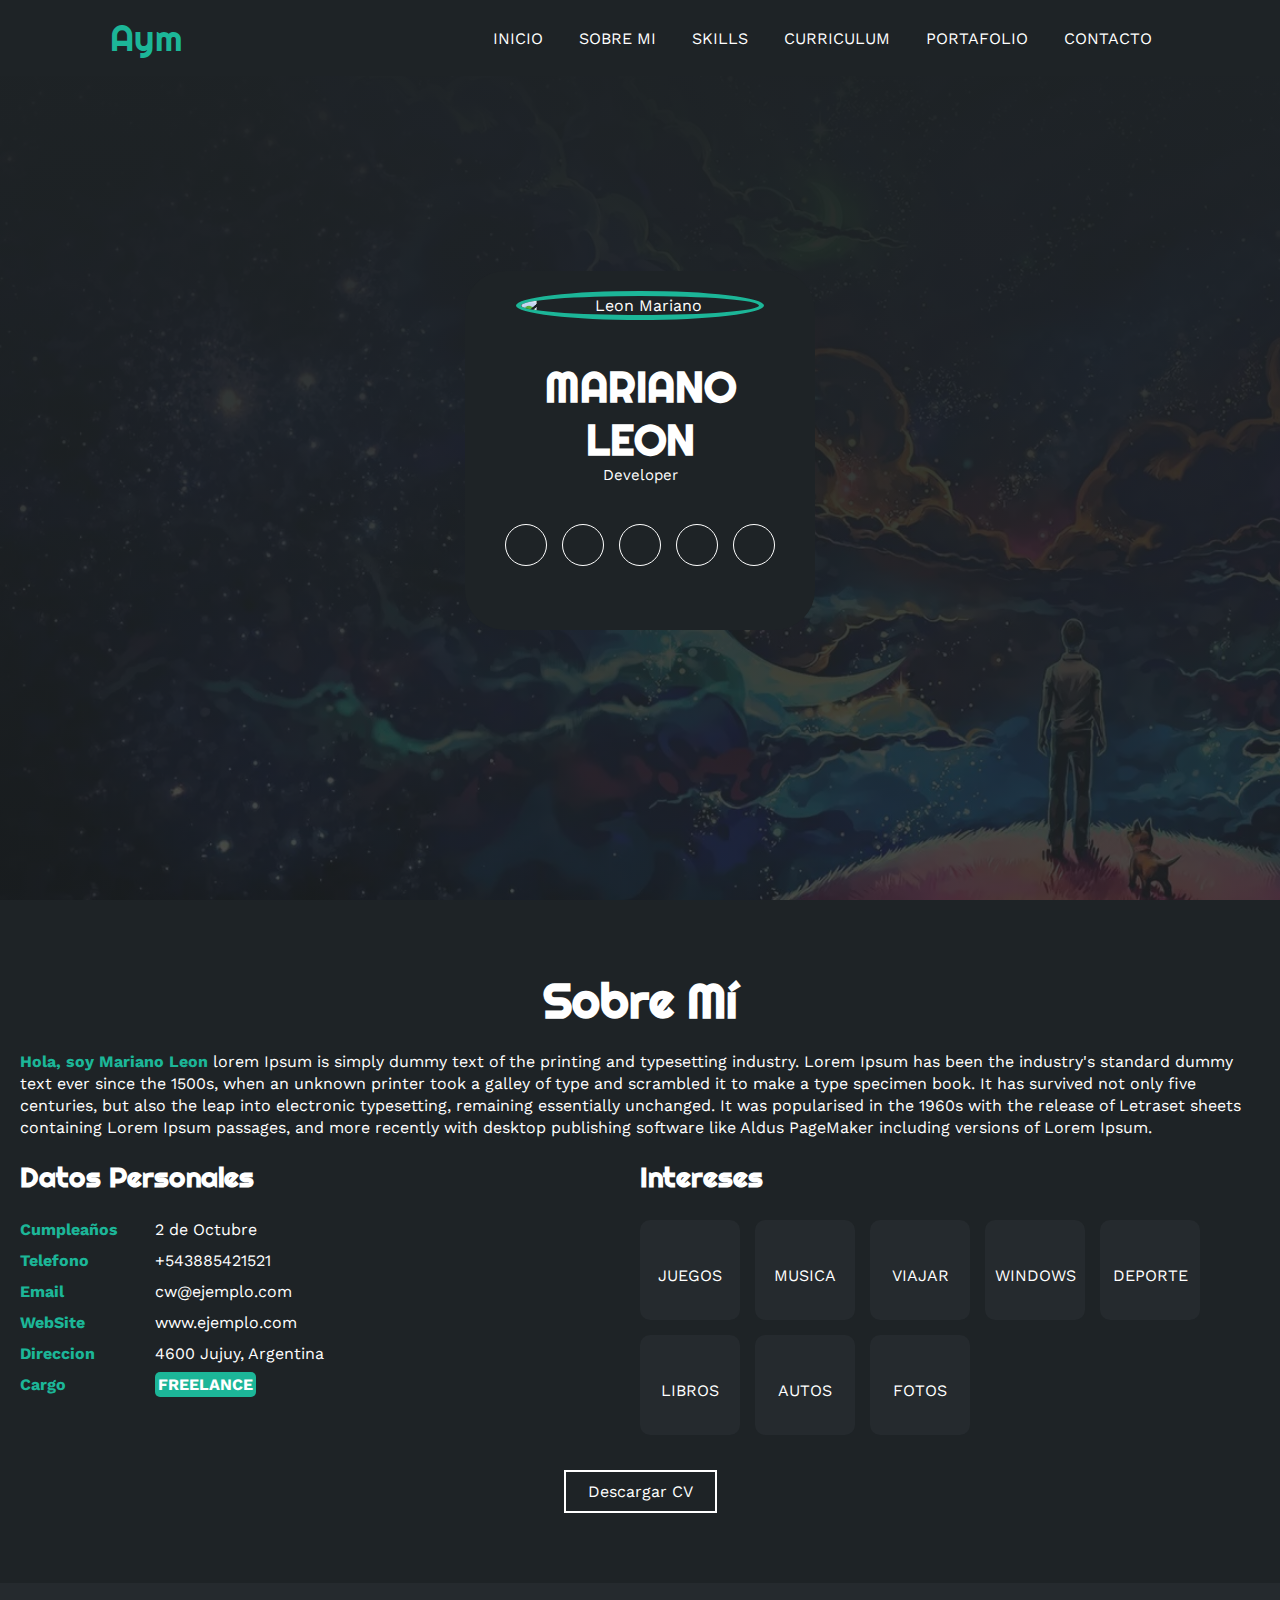
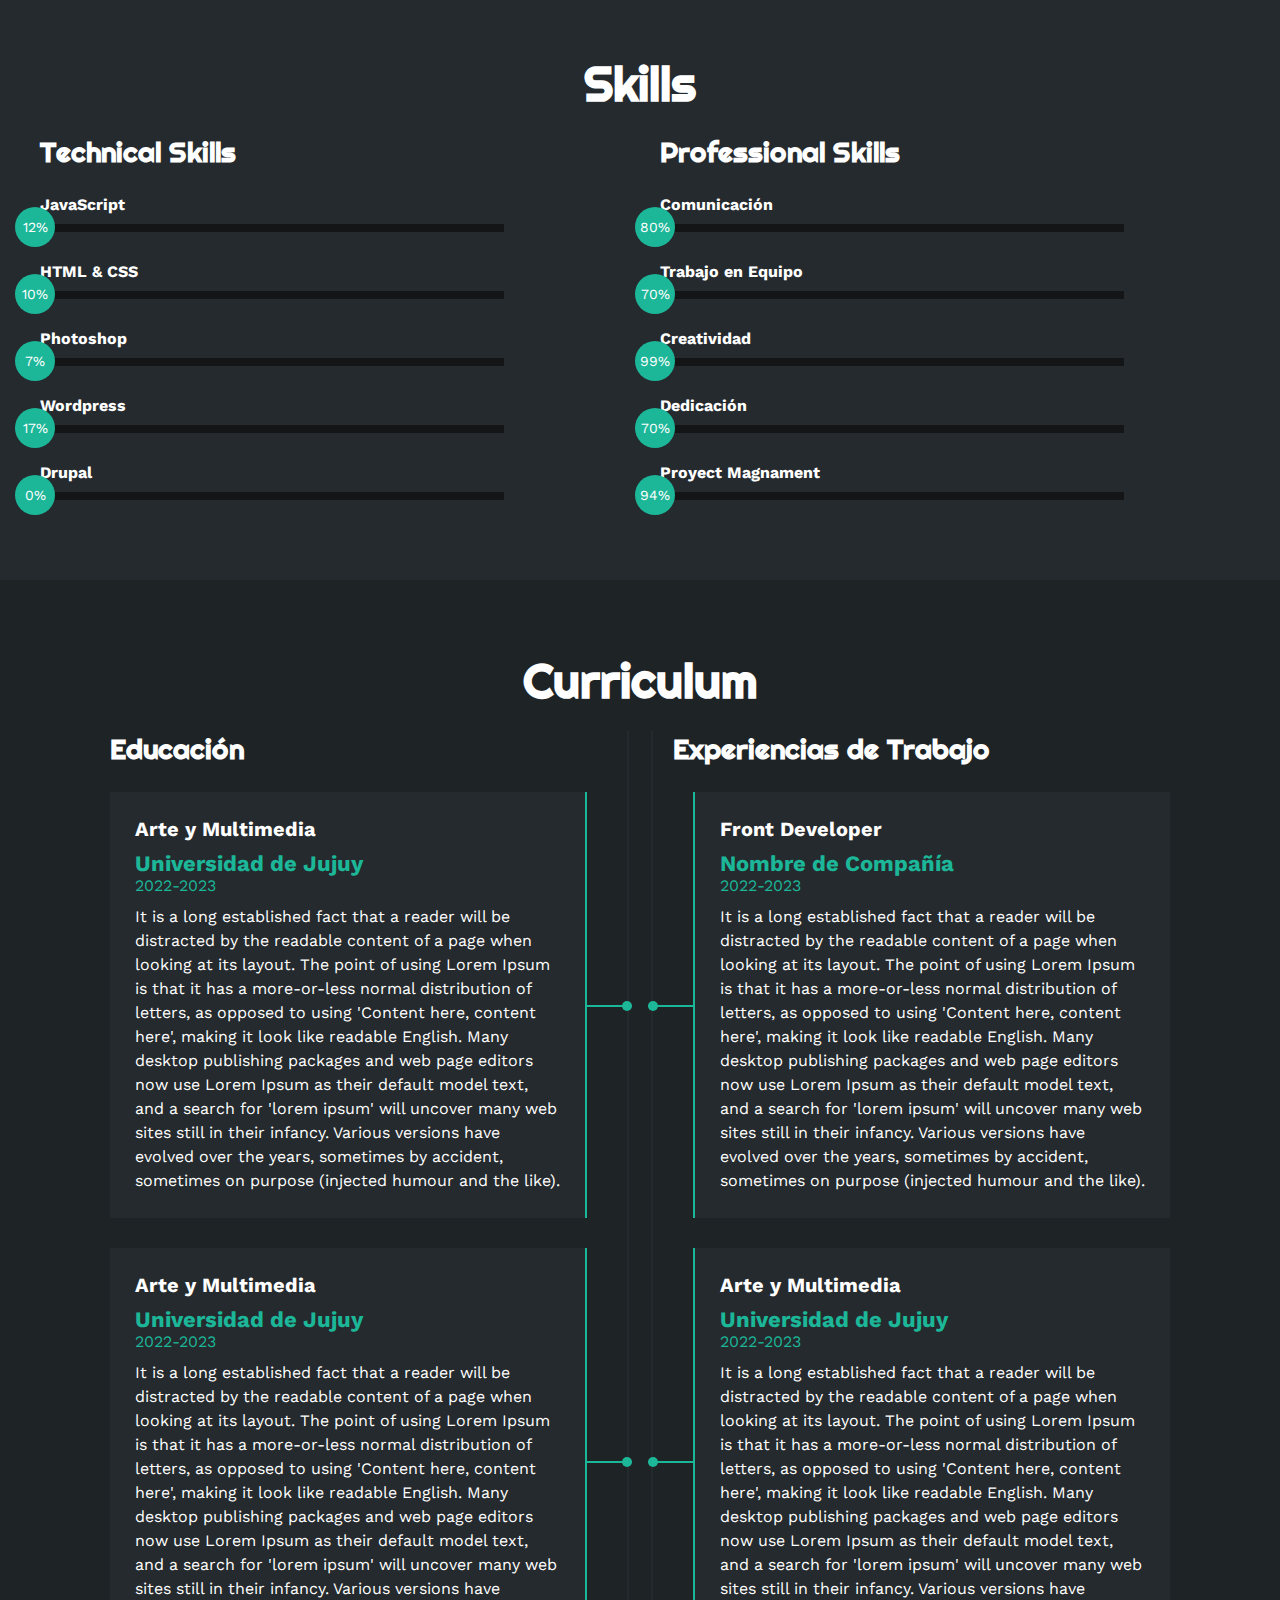
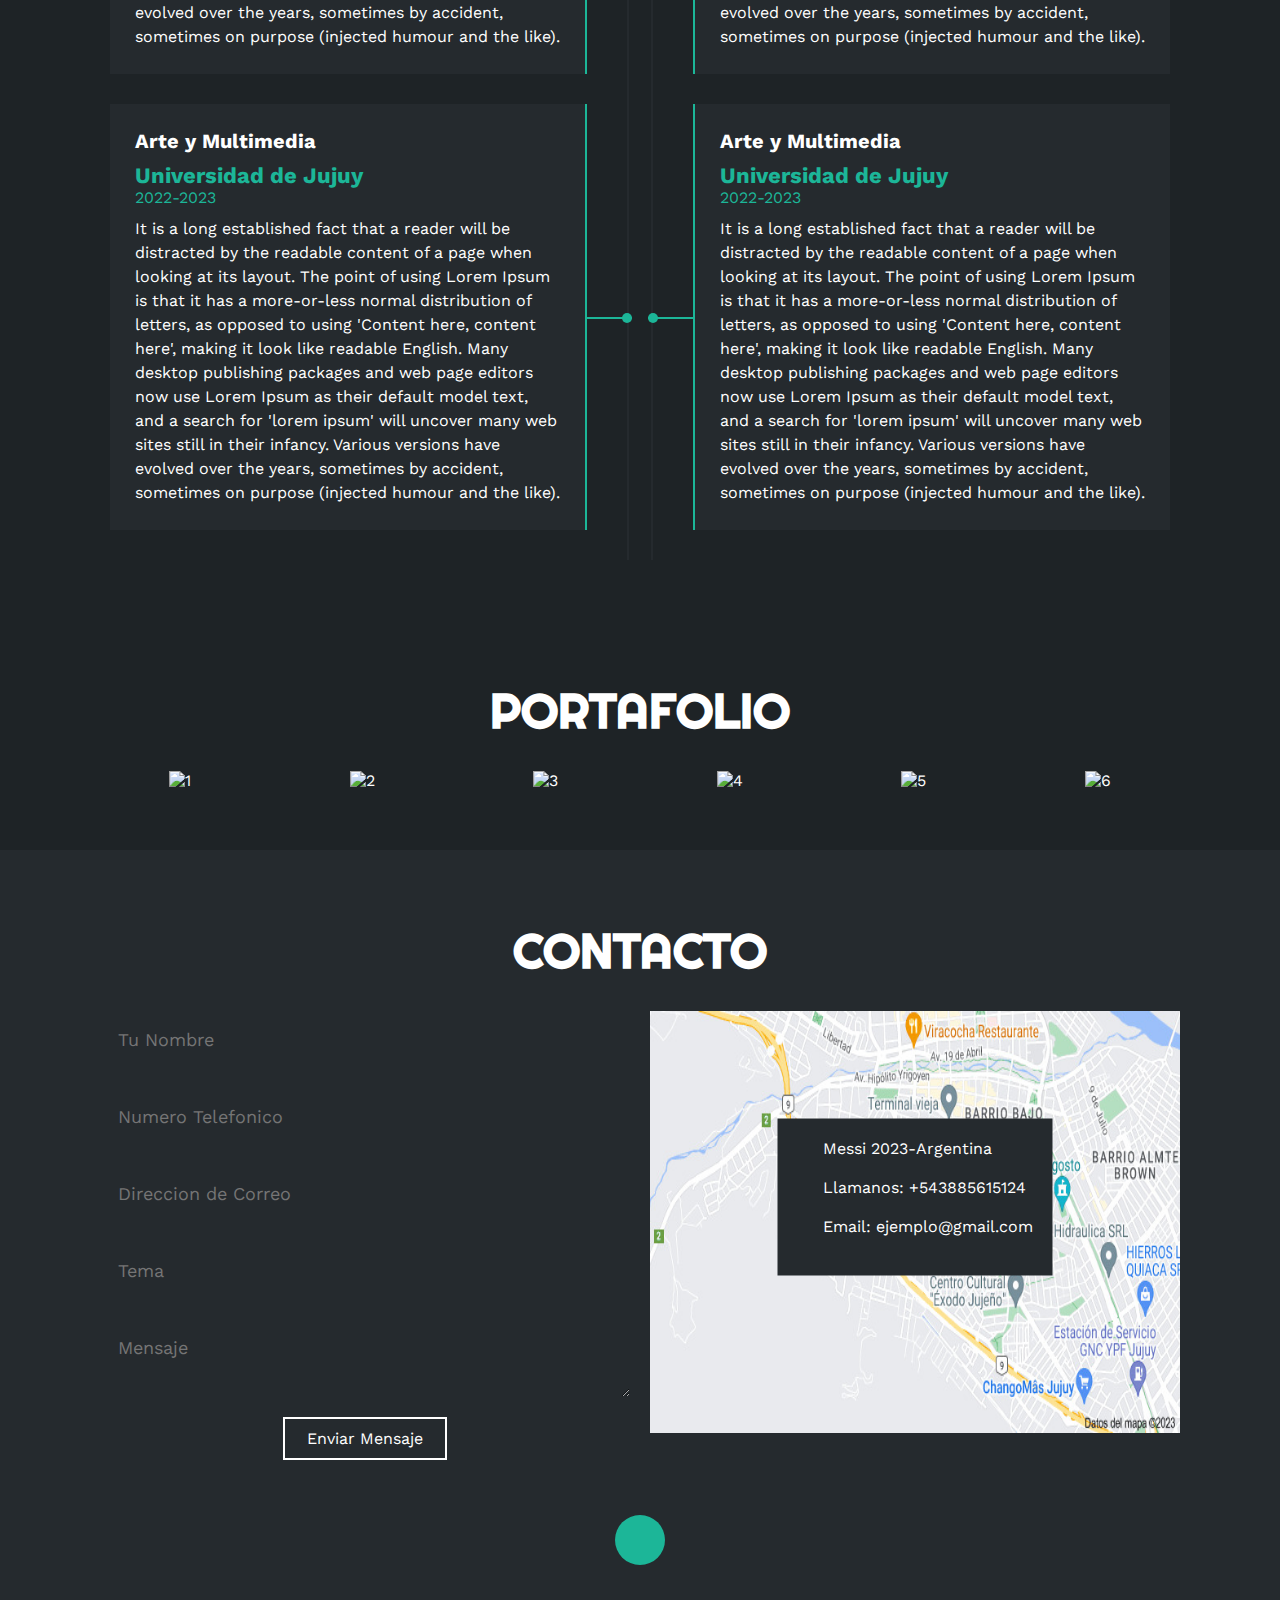
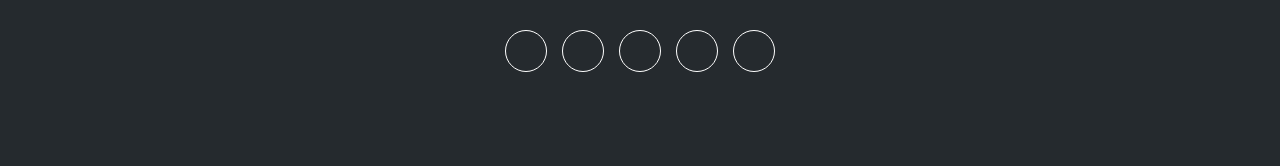
==== web.html @ ef75c21b "Primer Proyecto pt.1" ====
<!DOCTYPE html>
<html lang="es">
<head>
    <meta charset="UTF-8">
    <meta http-equiv="X-UA-Compatible" content="IE=edge">
    <meta name="viewport" content="width=device-width, initial-scale=1.0">
    <link rel="stylesheet" href="color.css">
    <link rel="stylesheet" href="https://cdnjs.cloudflare.com/ajax/libs/font-awesome/6.3.0/css/all.min.css" integrity="sha512-SzlrxWUlpfuzQ+pcUCosxcglQRNAq/DZjVsC0lE40xsADsfeQoEypE+enwcOiGjk/bSuGGKHEyjSoQ1zVisanQ==" crossorigin="anonymous" referrerpolicy="no-referrer" />
    <title>Portfolio</title>
</head>
<body>
    <!--MENU ENCABEZADO-->
    <div class="contenedor-header">
        <header>
            <div class="logo">
                <a href="a">Aym</a>
            </div>
            <nav id="nav">
                <ul>
                    <li><a href="#inicio" onclick="seleccionar()">INICIO</a></li>
                    <li><a href="#sobremi" onclick="seleccionar()">SOBRE MI</a></li>
                    <li><a href="#skills" onclick="seleccionar()">SKILLS</a></li>
                    <li><a href="#curriculum" onclick="seleccionar()">CURRICULUM</a></li>
                    <li><a href="#portafolio" onclick="seleccionar()">PORTAFOLIO</a></li>
                    <li><a href="#contacto" onclick="seleccionar()">CONTACTO</a></li>
                </ul>
            </nav>
            <div class="nav-responsive" onclick="mostrarOcultarMenu()">
                <i class="fa-solid fa-bars"></i>

            </div>
        </header>
    </div>
    <!--SECCION INICIO-->
    <section id="inicio" class="inicio">
        <div class="contenido-banner">
            <div class="contenedor-img">
                <img src="img/yo.jpg" alt="Leon Mariano">  
            </div>
            <h1>MARIANO LEON</h1>
            <h2>Developer</h2>
            <div class="redes">
                <a href="https://www.facebook.com/MarianoLeonHB" target="_blank"><i class="fa-brands fa-facebook"></i></a>
                <a href="https://www.instagram.com/marianoleon_ok" target="_blank"><i class="fa-brands fa-instagram"></i></a>
                <a href="#"><i class="fa-brands fa-twitter"></i></a>
                <a href="#"><i class="fa-brands fa-telegram"></i></a>
                <a href="#"><i class="fa-brands fa-whatsapp"></i></a>
            </div>
        </div>   

    </section>
    <!--SECCION SOBRE MI-->
    <section id="sobremi" class="sobremi">
        <div class="contenido-seccion">
            <h2>Sobre Mí</h2>
            <p><span>Hola, soy Mariano Leon</span> lorem Ipsum is simply dummy text of the printing and typesetting industry.
Lorem Ipsum has been the industry's standard dummy text ever since the 1500s, when an unknown printer took a galley of type and scrambled it to make a type specimen book. 
It has survived not only five centuries, but also the leap into electronic typesetting, 
remaining essentially unchanged. It was popularised in the 1960s with the release of 
Letraset sheets containing Lorem Ipsum passages, and more recently with desktop publishing 
software like Aldus PageMaker including versions of Lorem Ipsum.
            </p>
            <div class="fila">
                <!--datos personales-->
                <div class="col">
                    <h3>Datos Personales</h3>
                    <ul>
                        <li>
                            <strong>Cumpleaños</strong>
                            2 de Octubre
                        </li>
                        <li>
                            <strong>Telefono</strong>
                            +543885421521
                        </li>
                        <li>
                            <strong>Email</strong>
                            cw@ejemplo.com
                        </li>
                        <li>
                            <strong>WebSite</strong>
                            www.ejemplo.com
                        </li>
                        <li>
                            <strong>Direccion</strong>
                            4600 Jujuy, Argentina
                        </li>
                        <li>
                            <strong>Cargo</strong>
                            <span>FREELANCE</span>
                        </li>
                    </ul>
                </div>
                <!--Intereses-->
                <div class="col">
                    <h3>Intereses</h3>
                    <div class="contenedor-intereses">
                        <div class="interes">
                            <i class="fa-solid fa-gamepad"></i>
                            <span>JUEGOS</span>
                        </div>
                        <div class="interes">
                            <i class="fa-solid fa-headphones"></i>
                            <span>MUSICA</span>
                        </div>
                        <div class="interes">
                            <i class="fa-solid fa-plane"></i>
                            <span>VIAJAR</span>
                        </div>
                        <div class="interes">
                            <i class="fa-brands fa-windows"></i>
                            <span>WINDOWS</span>
                        </div>
                        <div class="interes">
                            <i class="fa-solid fa-person-hiking"></i>
                            <span>DEPORTE</span>
                        </div>
                        <div class="interes">
                            <i class="fa-solid fa-book"></i>
                            <span>LIBROS</span>
                        </div>
                        <div class="interes">
                            <i class="fa-solid fa-car"></i>
                            <span>AUTOS</span>
                        </div>
                        <div class="interes">
                            <i class="fa-solid fa-camera"></i>
                            <span>FOTOS</span>
                        </div>
                    </div>     
                </div>
            </div>
        </div>
        <button>
            Descargar CV <i class="fa-solid fa-download"></i>
            <span class="overlay"></span>
        </button>

    </section>
    <!--SECCION SKILLS-->
    <section class="skills" id="skills">
        <div class="contenido-seccion">
            <h2>Skills</h2>
            <div class="fila">
                <!--Technical Skill-->
                <div class="col">
                    <h3>Technical Skills</h3>
                    <div class="skill">
                        <span>JavaScript</span>
                        <div class="barra-skill">
                            <div class="progreso">
                                <span>12%</span>
                            </div>
                        </div>
                    </div>
                    <div class="skill">
                        <span>HTML & CSS</span>
                        <div class="barra-skill">
                            <div class="progreso">
                                <span>10%</span>
                            </div>
                        </div>
                    </div>
                    <div class="skill">
                        <span>Photoshop</span>
                        <div class="barra-skill">
                            <div class="progreso">
                                <span>7%</span>
                            </div>
                        </div>
                    </div>
                    <div class="skill">
                        <span>Wordpress</span>
                        <div class="barra-skill">
                            <div class="progreso">
                                <span>17%</span>
                            </div>
                        </div>
                    </div>
                    <div class="skill">
                        <span>Drupal</span>
                        <div class="barra-skill">
                            <div class="progreso">
                                <span>0%</span>
                            </div>
                        </div>
                    </div>
                </div>
                <!--Professional Skills-->
                <div class="col">
                    <h3>Professional Skills</h3>
                    <div class="skill">
                        <span>Comunicación</span>
                        <div class="barra-skill">
                            <div class="progreso">
                                <span>80%</span>
                            </div>
                        </div>
                    </div>
                    <div class="skill">
                        <span>Trabajo en Equipo</span>
                        <div class="barra-skill">
                            <div class="progreso">
                                <span>70%</span>
                            </div>
                        </div>
                    </div>
                    <div class="skill">
                        <span>Creatividad</span>
                        <div class="barra-skill">
                            <div class="progreso">
                                <span>99%</span>
                            </div>
                        </div>
                    </div>
                    <div class="skill">
                        <span>Dedicación</span>
                        <div class="barra-skill">
                            <div class="progreso">
                                <span>70%</span>
                            </div>
                        </div>
                    </div>
                    <div class="skill">
                        <span>Proyect Magnament</span>
                        <div class="barra-skill">
                            <div class="progreso">
                                <span>94%</span>
                            </div>
                        </div>
                    </div>
                </div>
            </div>

        </div>
    </section>
    <!--SECCION CURRICULUM-->
    <section class="curriculum" id="curriculum">
        <div class="contenido-seccion">
            <h2>Curriculum</h2>
            <div class="fila">
                <div class="col izquierda">
                    <h3>Educación</h3>
                    <div class="item izq">
                        <h4>Arte y Multimedia</h4>
                        <span class="casa">Universidad de Jujuy</span>
                        <span class="fecha">2022-2023</span>
                        <p>It is a long established fact that a reader will be distracted by the readable content of a page when looking at its layout. The point of using Lorem Ipsum is that it has a more-or-less normal distribution of letters, as opposed to using 'Content here, content here', making it look like readable English. Many desktop publishing packages and web page editors now use Lorem Ipsum as their default model text, and a search for 'lorem ipsum' will uncover many web sites still in their infancy. Various versions have evolved over the years, sometimes by accident, sometimes on purpose (injected humour and the like).</p>
                        <div class="conectori">
                            <div class="circuloi"></div>
                        </div>
                    </div>
                    <div class="item izq">
                        <h4>Arte y Multimedia</h4>
                        <span class="casa">Universidad de Jujuy</span>
                        <span class="fecha">2022-2023</span>
                        <p>It is a long established fact that a reader will be distracted by the readable content of a page when looking at its layout. The point of using Lorem Ipsum is that it has a more-or-less normal distribution of letters, as opposed to using 'Content here, content here', making it look like readable English. Many desktop publishing packages and web page editors now use Lorem Ipsum as their default model text, and a search for 'lorem ipsum' will uncover many web sites still in their infancy. Various versions have evolved over the years, sometimes by accident, sometimes on purpose (injected humour and the like).</p>
                        <div class="conectori">
                            <div class="circuloi"></div>
                        </div>
                    </div>
                    <div class="item izq">
                        <h4>Arte y Multimedia</h4>
                        <span class="casa">Universidad de Jujuy</span>
                        <span class="fecha">2022-2023</span>
                        <p>It is a long established fact that a reader will be distracted by the readable content of a page when looking at its layout. The point of using Lorem Ipsum is that it has a more-or-less normal distribution of letters, as opposed to using 'Content here, content here', making it look like readable English. Many desktop publishing packages and web page editors now use Lorem Ipsum as their default model text, and a search for 'lorem ipsum' will uncover many web sites still in their infancy. Various versions have evolved over the years, sometimes by accident, sometimes on purpose (injected humour and the like).</p>
                        <div class="conectori">
                            <div class="circuloi"></div>
                        </div>
                    </div>
                </div>
                <div class="col derecha">
                    <h3>Experiencias de Trabajo</h3>
                    <div class="item der">
                        <h4>Front Developer</h4>
                        <span class="casa">Nombre de Compañía</span>
                        <span class="fecha">2022-2023</span>
                        <p>It is a long established fact that a reader will be distracted by the readable content of a page when looking at its layout. The point of using Lorem Ipsum is that it has a more-or-less normal distribution of letters, as opposed to using 'Content here, content here', making it look like readable English. Many desktop publishing packages and web page editors now use Lorem Ipsum as their default model text, and a search for 'lorem ipsum' will uncover many web sites still in their infancy. Various versions have evolved over the years, sometimes by accident, sometimes on purpose (injected humour and the like).</p>
                        <div class="conectord">
                            <div class="circulod"></div>
                        </div>
                    </div>
                    <div class="item der">
                        <h4>Arte y Multimedia</h4>
                        <span class="casa">Universidad de Jujuy</span>
                        <span class="fecha">2022-2023</span>
                        <p>It is a long established fact that a reader will be distracted by the readable content of a page when looking at its layout. The point of using Lorem Ipsum is that it has a more-or-less normal distribution of letters, as opposed to using 'Content here, content here', making it look like readable English. Many desktop publishing packages and web page editors now use Lorem Ipsum as their default model text, and a search for 'lorem ipsum' will uncover many web sites still in their infancy. Various versions have evolved over the years, sometimes by accident, sometimes on purpose (injected humour and the like).</p>
                        <div class="conectord">
                            <div class="circulod"></div>
                        </div>
                    </div>
                    <div class="item der">
                        <h4>Arte y Multimedia</h4>
                        <span class="casa">Universidad de Jujuy</span>
                        <span class="fecha">2022-2023</span>
                        <p>It is a long established fact that a reader will be distracted by the readable content of a page when looking at its layout. The point of using Lorem Ipsum is that it has a more-or-less normal distribution of letters, as opposed to using 'Content here, content here', making it look like readable English. Many desktop publishing packages and web page editors now use Lorem Ipsum as their default model text, and a search for 'lorem ipsum' will uncover many web sites still in their infancy. Various versions have evolved over the years, sometimes by accident, sometimes on purpose (injected humour and the like).</p>
                        <div class="conectord">
                            <div class="circulod"></div>
                        </div>
                    </div>
                </div>
            </div> 
            
        </div>
    </section>
    <!--SECCION PORTAFOLIO-->
    <section class="portafolio" id="portafolio">
        <div class="contenido-seccion">
            <h2>PORTAFOLIO</h2>
            <div class="galeria">
                <div class="proyecto">
                    <img src="img/p1.jpg" alt="1">
                    <div class="overlay">
                        <h3>Diseño Creativo</h3>
                        <p>Fotografia</p>
                    </div>    
                </div>
                <div class="proyecto">
                    <img src="img/p2.jpg" alt="2">
                    <div class="overlay">
                        <h3>Diseño Creativo</h3>
                        <p>Fotografia</p>
                    </div>    
                </div>
                <div class="proyecto">
                    <img src="img/p3.jpg" alt="3">
                    <div class="overlay">
                        <h3>Diseño Creativo</h3>
                        <p>Fotografia</p>
                    </div>    
                </div>
                <div class="proyecto">
                    <img src="img/p4.jpg" alt="4">
                    <div class="overlay">
                        <h3>Diseño Creativo</h3>
                        <p>Fotografia</p>
                    </div>    
                </div>
                <div class="proyecto">
                    <img src="img/p5.jpg" alt="5">
                    <div class="overlay">
                        <h3>Diseño Creativo</h3>
                        <p>Fotografia</p>
                    </div>    
                </div>
                <div class="proyecto">
                    <img src="img/p6.jpg" alt="6">
                    <div class="overlay">
                        <h3>Diseño Creativo</h3>
                        <p>Fotografia</p>
                    </div>    
                </div>
            </div>
        </div>
    </section>
    <!--SECCION CONTACTO-->
    <section class="contacto" id="contacto">
        <div class="contenido-seccion">
            <h2>CONTACTO</h2>
            <div class="fila">
                <!--FORMULARIO-->
                <div class="col">
                    <form action="" method="post" target="_blank">
                        <input type="text" placeholder="Tu Nombre">
                        <input type="tel" placeholder="Numero Telefonico">
                        <input type="email" placeholder="Direccion de Correo">
                        <input type="text" placeholder="Tema">
                        <textarea name="" id="" cols="30" placeholder="Mensaje"></textarea>
                        <button>
                            Enviar Mensaje  <i class="fa-solid fa-paper-plane"></i>
                            <span class="overlay"></span>
                        </button>
                    </form>
                </div>
                <!--MAPA-->
                <div class="col">
                    <img src="Img/ubicacion.jpg" alt="ubicacion">
                    <div class="info">
                        <ul>
                            <li>
                                <i class="fa-solid fa-location-dot"></i>
                                Messi 2023-Argentina
                            </li>
                            <li>
                                <i class="fa-solid fa-mobile-screen-button"></i>
                                Llamanos: +543885615124
                            </li>
                            <li>
                                <i class="fa-solid fa-envelope"></i>
                                Email: ejemplo@gmail.com
                            </li>
                        </ul>
                    </div>
                </div>
            </div>
        </div>
    </section>
    <!--footer-->
    <footer>
        <a href="#inicio" class="arriba">
            <i class="fa-solid fa-angles-up"></i>
        </a>
        <div class="redes">
            <a href="#"><i class="fa-brands fa-facebook"></i></a>
            <a href="#"><i class="fa-brands fa-instagram"></i></a>
            <a href="#"><i class="fa-brands fa-twitter"></i></a>
            <a href="#"><i class="fa-brands fa-telegram"></i></a>
            <a href="#"><i class="fa-brands fa-whatsapp"></i></a>
        </div>
    </footer>

    <script src="script.js"></script>



</body>
</html>
---- color.css ----
@import url('https://fonts.googleapis.com/css2?family=Righteous&family=Work+Sans:wght@100;200;300;400;600;800&display=swap');
*{
    box-sizing: border-box;
    font-family: 'Work Sans';
    margin: 0;
    padding: 0;

}
html{
    scroll-behavior: smooth;
}
.contenedor-header{
    background-color: #1e2326;
    position: fixed;
    width: 100%;
    top: 0;
    left: 0;
    z-index: 99;
}
.contenedor-header header{
    max-width: 1100px;
    margin: auto;
    display: flex;
    justify-content: space-between;
    align-items: center;
    padding: 15px 20px;
}
.contenedor-header header .logo a{
    font-family: 'Righteous';
    font-size: 36px;
    color: #1cb698;
    text-decoration: none;
}
.contenedor-header header ul{
    display: flex;
    list-style:none;
}
.contenedor-header header nav ul li a{
    text-align: none;
    color: white;
    margin: 0 15px;
    padding: 3px;
    transition: .5s;
    text-decoration: none;
}
.contenedor-header header nav ul li a:hover{
    color: #1cb698;
}
.nav-responsive{
    background-color: #1cb698;
    color: #fff;
    padding: 5px 10px;
    border-radius: 5px;
    cursor: pointer;
    display:none
}
/*SECCION I N I C I O */
.inicio{
    background: linear-gradient(to top,rgba(30,35,38,.8),rgba(30, 35, 38, 1)),
    url(Img/fondo.jpg);
    background-size: cover;
    height: 100vh;
    color:#fff;
    display: flex;
    align-items: center;
}
.inicio .contenido-banner{
    padding: 20px;
    background-color: #1e2326;
    max-width: 350px;
    margin: auto;
    text-align: center;
    border-radius: 40px;
}
.inicio .contenido-banner img{
    margin-top: 40px;
    border: 5px solid #1cb698;
    display: block;
    width: 80%;
    margin: auto;
    border-radius: 100%;
}
.inicio .contenido-banner h1{
    margin-top: 40px;
    font-size: 42px;
    font-family: 'Righteous';
}
.inicio .contenido-banner h2{
    font-size: 15px;
    font-weight: normal;
}
.inicio .contenido-banner .redes a{
    color: #fff;
    display: inline-block;
    text-decoration: none;
    border: 1px solid #fff;
    border-radius: 100%;
    width: 42px;
    height: 42px;
    line-height: 42px;
    margin: 40px 5px;
    font-size: 20px;
    transition: .3s;

}
.inicio .contenido-banner .redes a:hover{
    background-color: #1cb698;
}
.sobremi{
    background-color: #1e2326;
    color: #fff;
    padding: 50px 20px;
}
.sobremi .contenido-seccion{
    max-width: 1100 px;
    margin: auto;
}
.sobremi h2{
    font-size: 48px;
    font-family: 'Righteous';
    text-align: center;
    padding: 20px 0;
}
.sobremi .contenido-seccion p{
    font: 18px;
    line-height: 22px;
    margin-bottom: 20px;
}
.sobremi .contenido-seccion p span{
    color: #1cb698;
    font-weight: bold;
}
.sobremi .fila{
    display: flex;
}
.sobremi .fila .col{
    width: 50%;
}
.sobremi .fila .col h3{
    font-size: 28px;
    font-family: 'Righteous';
    margin-bottom: 25px;
}
.sobremi .fila .col ul{
    list-style: none;
}
.sobremi .fila .col ul li{
    margin: 12px 0;
}
.sobremi .fila .col ul li strong{
    display: inline-block;
    color: #1cb698;
    width: 130px;
}
.sobremi .fila .col ul li span{
    background-color: #1cb698;
    padding: 3px;
    font-weight: bold;
    border-radius: 5px;
}
.sobremi .fila .col .contenedor-intereses{
    display: flex;
    flex-wrap: wrap;
}
.sobremi .fila .col .contenedor-intereses .interes{
    width: 100px;
    height: 100px;
    background-color: #252a2e;
    border-radius: 10px;
    margin: 0 15px 15px 0;
    display: flex;
    flex-direction: column;
    align-items: center;
    justify-content: center;
    transition: .3s ;
}
.sobremi .fila .col .contenedor-intereses .interes:hover{
    background-color: #1cb698;
}
.sobremi .fila .col .contenedor-intereses .interes i{
    font-size: 30px;
    margin-bottom: 10px;
}
.sobremi button{
    cursor: pointer;
    background-color: transparent;
    border: 2px solid #fff;
    width: fit-content;
    display: block;
    margin: 20px auto;
    padding: 10px 22px;
    font-size: 16px;
    color:#fff;
    position: relative;
    z-index: 10;
}
.sobremi button .overlay{ 
    position: absolute;
    top:0;
    left: 0;
    width: 0;
    height: 100%;   
    background-color: #1cb698;
    z-index: -1;
    transition: 1s;
}
.sobremi button:hover .overlay{
    width: 100%;
}
/*SECCION S K I L L S*/
.skills{
    background-color: #252a2e;
    color: #fff;
    padding: 50px 20px;
}
.skills .contenido-seccion{
    max-width: 1100 px;
    margin: auto;
}
.skills h2{
    font-size: 48px;
    font-family: 'Righteous';
    text-align: center;
    padding: 20px 0;
}
.skills .fila{
    display: flex;
}
.skills .fila .col{
    width: 50%;
    padding: 0 20px;
}
.skills .fila .col h3{
    font-size: 28px;
    font-family: 'Righteous';
    margin-bottom: 25px;
}
.skills .skill > span{
    font-weight: bold;
    display: block;
    margin-bottom: 10px;
}
.skills .skill .barra-skill{
    height: 8px;
    width: 80%;
    background-color: #131517;
    position: relative;
    margin-bottom: 30px;
}
.skills .skill .progreso{
    background-color: #1cb698;
    position: absolute;
    top: 0;
    left: 0;
    height: 8px;
}
.skills .skill .barra-skill span{
    position: absolute;
    height: 40px;
    width: 40px;
    background-color: #1cb698;
    border-radius: 50px;
    line-height: 40px;
    text-align: center;
    top: -17px;
    right: -15px;
    font-size: 14px;
}
/*CLASES JAVASCRIPT*/
.skills .skill .javascript{
    width: 0%;
    animation: 2s javascript forwards;
}
@keyframes javascript{
    0%{width: 0%;}
    100%{width: 12%;}
}
.skills .skill .htmlcss{
    width: 0%;
    animation: 2s htmlcss forwards;
}
@keyframes htmlcss{
    0%{width: 0%;}
    100%{width: 10%;}
}
.skills .skill .photoshop{
    width: 0%;
    animation: 2s photoshop forwards;
}
@keyframes photoshop{
    0%{width: 0%;}
    100%{width: 7%;}
}
.skills .skill .wordpress{
    width: 0%;
    animation: 2s wordpress forwards;
}
@keyframes wordpress{
    0%{width: 0%;}
    100%{width: 17%;}
}
.skills .skill .drupal{
    width: 0%;
    animation: 2s drupal forwards;
}
@keyframes drupal{
    0%{width: 0%;}
    100%{width: 0%;}
}
.skills .skill .comunicacion{
    width: 0%;
    animation: 2s comunicacion forwards;
}
@keyframes comunicacion{
    0%{width: 0%;}
    100%{width: 80%;}
}
.skills .skill .trabajo{
    width: 0%;
    animation: 2s trabajo forwards;
}
@keyframes trabajo{
    0%{width: 0%;}
    100%{width: 70%;}
}
.skills .skill .creatividad{
    width: 0%;
    animation: 2s creatividad forwards;
}
@keyframes creatividad{
    0%{width: 0%;}
    100%{width: 99%;}
}
.skills .skill .dedicacion{
    width: 0%;
    animation: 2s dedicacion forwards;
}
@keyframes dedicacion{
    0%{width: 0%;}
    100%{width: 70%;}
}
.skills .skill .proyect{
    width: 0%;
    animation: 2s proyect forwards;
}
@keyframes proyect{
    0%{width: 0%;}
    100%{width: 84%;}
}
/*SECCION CURRICULUM*/
.curriculum{
    background-color: #1e2326;
    color: #fff;
    padding: 50px 20px;
}
.curriculum .contenido-seccion{
    max-width: 1100px;
    margin: auto;
}
.curriculum h2{
    font-size: 48px;
    font-family: 'Righteous';
    text-align: center;
    padding: 20px 0;
}
.curriculum .fila{
    display: flex;
    justify-content: space-between;
}
.curriculum .fila .col{
    width: 49%;
    padding: 0 20px;
}
.curriculum .fila .col h3{
    font-size: 28px;
    font-family: 'Righteous';
    margin-bottom: 25px;
}
.curriculum .fila .izquierda{
    border-right: 2px solid #252a2e;
}
.curriculum .fila .derecha{
    border-left: 2px solid #252a2e;
}
.curriculum .fila .item{
    padding: 25px;
    margin-bottom: 30px;
    background-color: #252a2e;
    position: relative;
}
.curriculum .fila .item h4{
    font-size: 20px;
    margin-bottom: 10px;
}
.curriculum .fila .item .casa{
    color: #1cb698;
    font-size: 22px;
    font-weight: bold;
    display: block;
}
.curriculum .fila .item .fecha{
    display: block;
    color: #1cb698;
    margin-bottom: 10px;
}
.curriculum .fila .item p{
    line-height: 24px;
}
.curriculum .fila .izq{
    border-right: 2px solid #1cb698;
    margin-right: 20px;
}
.curriculum .fila .der{
    border-left: 2px solid #1cb698;
    margin-left: 20px;
}
.curriculum .fila .item .conectori{
    height: 2px;
    background-color: #1cb698;
    width: 47px;
    position: absolute;
    top: 50%;
    right: -47px;
    z-index: 5;
}
.curriculum .fila .item .conectori .circuloi{
    display: block;
    height: 10px;
    width: 10px;
    border-radius: 50%;
    background-color: #1cb698;
    float: right;
    position: relative;
    bottom: 4px;
}
.curriculum .fila .item .conectord{
    height: 2px;
    background-color: #1cb698;
    width: 47px;
    position: absolute;
    top: 50%;
    left: -47px;
    z-index: 5;
}
.curriculum .fila .item .conectord .circulod{
    display: block;
    height: 10px;
    width: 10px;
    border-radius: 50%;
    background-color: #1cb698;
    float: left;
    position: relative;
    bottom: 4px;
}
/*SECCION P O R T A F O L I O*/
.portafolio{
    background-color: #1e2326;
    color: #fff;
    padding: 50px 20px;
}
.portafolio .contenido-seccion{
    max-width: 1100px;
    margin: auto;
}
.portafolio h2{
    font-size: 48px;
    font-family: 'Righteous';
    text-align: center;
    padding: 20px 0;
}
.portafolio .galeria{
    display: flex;
    flex-wrap: wrap;
    justify-content: space-around;
}
.portafolio .galeria .proyecto{
    position: relative;
    max-width: 340px;
    height: fit-content;
    margin: 10px;
    cursor: pointer;
}
.portafolio .galeria .proyecto img{
    width: 100%;
    display: block;
}
.portafolio .galeria .proyecto .overlay{
    position: absolute;
    top: 0;
    width: 100%;
    height: 100%;
    text-align: center;
    background: linear-gradient(rgba(28, 182, 152, .8), rgba(28, 182, 152, .8));
    display: flex;
    flex-direction: column;
    justify-content: center;
    transition: 1s;
    font-size: 18px;
    letter-spacing: 3px;
    opacity: 0;
}
.portafolio .galeria .proyecto .overlay h3{
    margin-bottom: 20px;
    transition: 1s;
}
.portafolio .galeria .proyecto .overlay:hover{
    opacity: 1;
}
.portafolio .galeria .proyecto .overlay:hover h3{
    margin-bottom: 0px;
}
/*SECCION C O N T A C T O */
.contacto{
    background-color: #252a2e;
    color: #fff;
    padding: 50px 0;
}
.contacto .contenido-seccion{
    max-width: 1100px;
    margin: auto;
}
.contacto h2{
    font-size: 48px;
    font-family: 'Righteous';
    text-align: center;
    padding: 20px 0;
}
.contacto .fila{
    display: flex;
}
.contacto .col{
    width: 50%;
    padding: 10px;
    position: relative;
}
.contacto .col input, .contacto .col textarea{
    display: block;
    width: 100%;
    padding: 18px;
    border: none;
    margin-bottom: 20px;
    background-color: #252a2e;
    color: #fff;
    font-size: 18px;
}
.contacto button{
    cursor: pointer;
    background-color: transparent;
    border: 2px solid #fff;
    width: fit-content;
    display: block;
    margin: 20px auto;
    padding: 10px 22px;
    font-size: 16px;
    color: #fff;
    position: relative;
    z-index: 10;
}
.contacto button .overlay{
    position: absolute;
    top: 0;
    left: 0;
    width: 0;
    height: 100%;
    background-color: #1cb698;
    z-index: -1;
    transition: 1s;
}
.contacto button:hover .overlay{
    width: 100%;
}
.contacto .col img{
    width: 100%;
    height: 90%;
}
.contacto .col .info{
    position: absolute;
    top: 40%;
    background-color: #252a2e;
    padding: 20px;
    max-width: 350px;
    left: 50%;
    transform: translate(-50%,-50%);
}
.contacto .col .info ul{
    list-style: none;
}
.contacto .col .info ul li{
    margin-bottom: 20px;
}
.contacto .col .info ul li i{
    color: #1cb698;
    display: inline-block;
    margin-right: 20px;
}
/*footer*/
footer{
    background-color: #252a2e;
    color: #fff;
    padding: 50px 0 30px 0;
    text-align: center;
    position: relative;
    width: 100%;
}
footer .redes{
    margin-bottom: 20px;
}
footer .redes a{
    color: #fff;
    display: inline-block;
    text-decoration: none;
    border: 1px solid #fff;
    border-radius: 100%;
    width: 42px;
    height: 42px;
    line-height: 42px;
    margin: 40px 5px;
    font-size: 20px;
    transition: .3s;
}
footer .arriba{
    display: block;
    width: 50px;
    height: 50px;
    background-color: #1cb698;
    color: #fff;
    position: absolute;
    left: 50%;
    transform: translateX(-50%);
    top: -25px;
    border-radius: 50%;
    line-height: 50px;
    font-size: 18px;
}
/*SECCION R E S P O S I V E*/
@media screen and (max-width:980px){
    nav{
        display: none;
    }
    .nav-responsive{
        display: block;
    }
    nav.responsive{
        display: block;
        position: absolute;
        right: 0;
        top: 75px;
        background-color: #252a2e;
        width: 180px;
    }
    nav.responsive ul{
        display: block !important;
    }
    nav.responsive ul li{
        border-bottom: 1px solid #fff;
        padding: 10px 0;
    }

}
@media screen and(max-width:700px) {
    .sobremi .fila{
        display: block;
    }
    .sobremi .fila .col{
        width: fit-content;
    }
    .skills .fila{
        display: block;
    }
    .skills .fila .col{
        width: 100%;
    }
    .skill .fila .col .barra-skill{
        width: 100%;
    }
    .curriculum .fila{
        display: block;
    }
    .curriculum .fila .col{
        width: 90%;
    }
    .curriculum .fila .derecha{
        margin-left: 20px;
    }
    .portafolio .galeria{
        display: block;
        width: 100%;
    }
    .portafolio .galeria .proyecto{
        max-width: 100%;
    }
    .portafolio .galeria .proyecto img{
        width: 100%;
    }
    .contacto .fila{
        display: block;
    }
    .contacto .fila .col{
        width: 100%;
    }
}
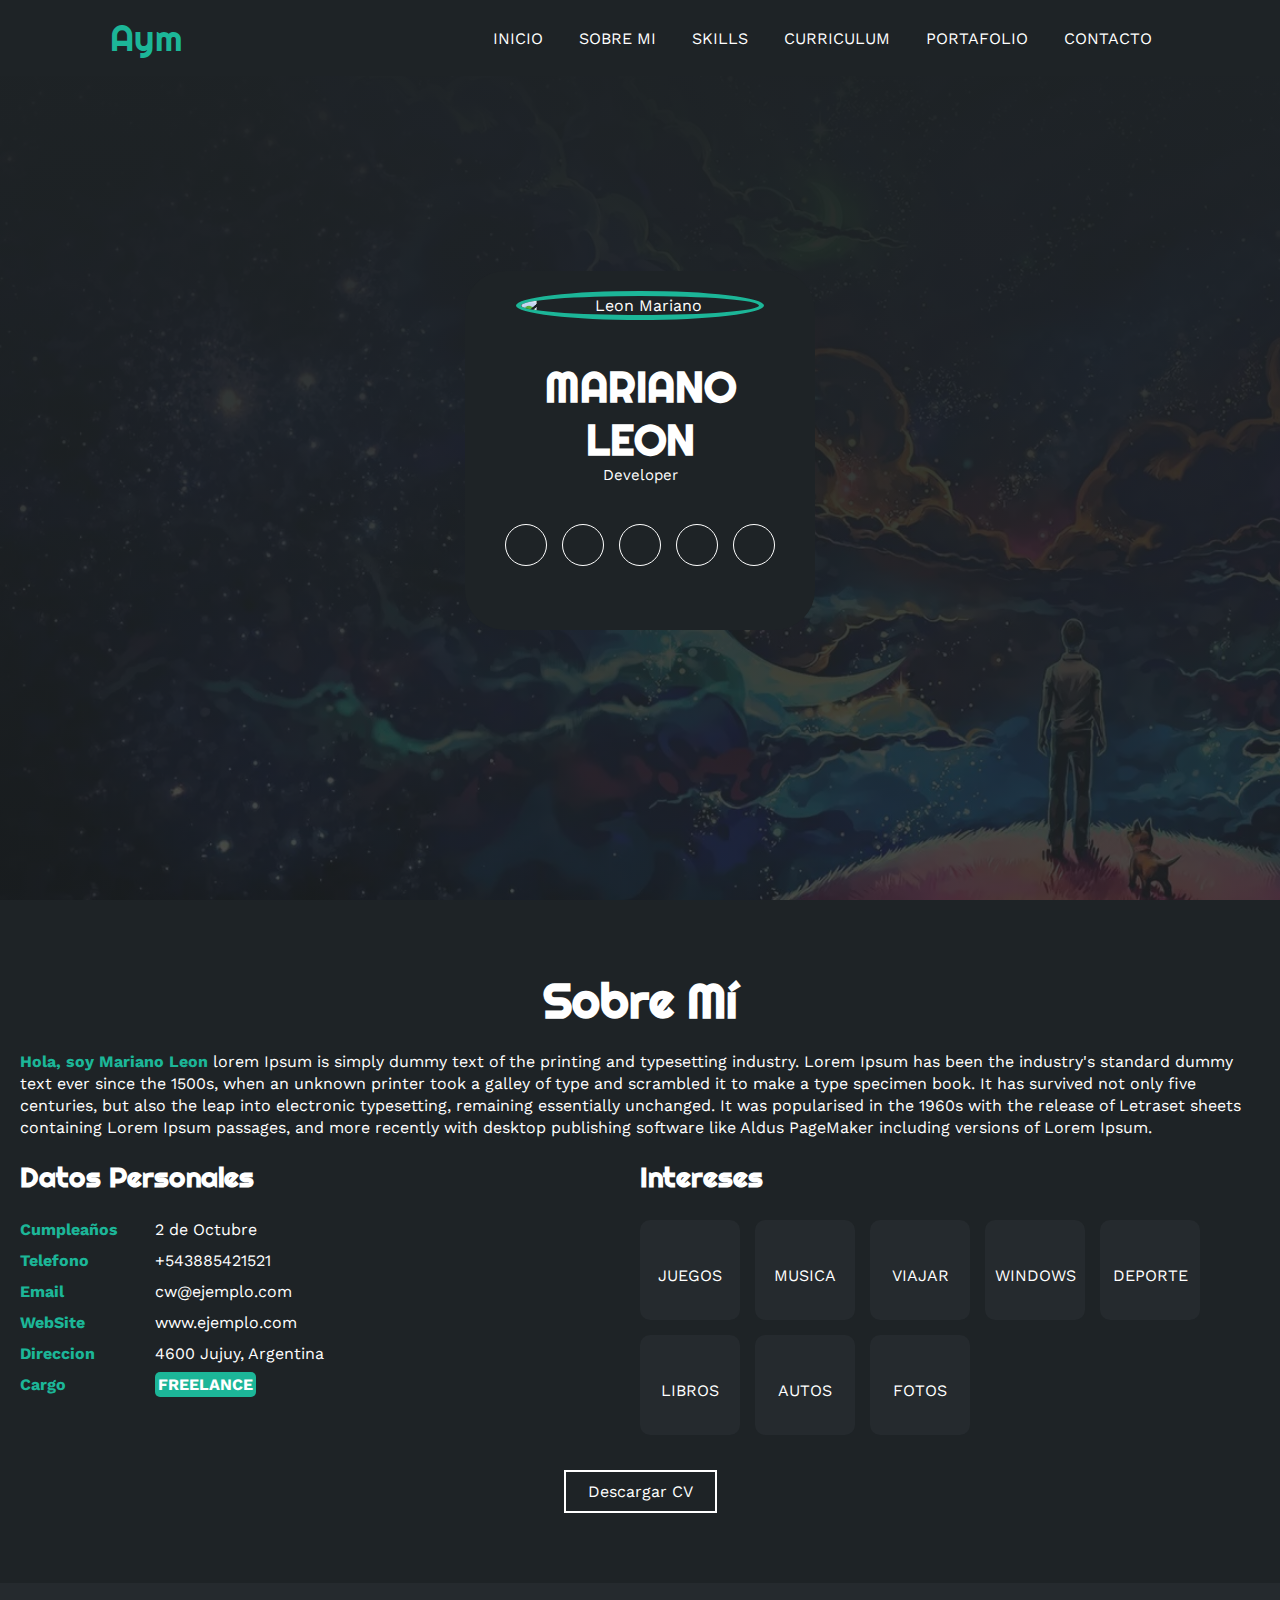
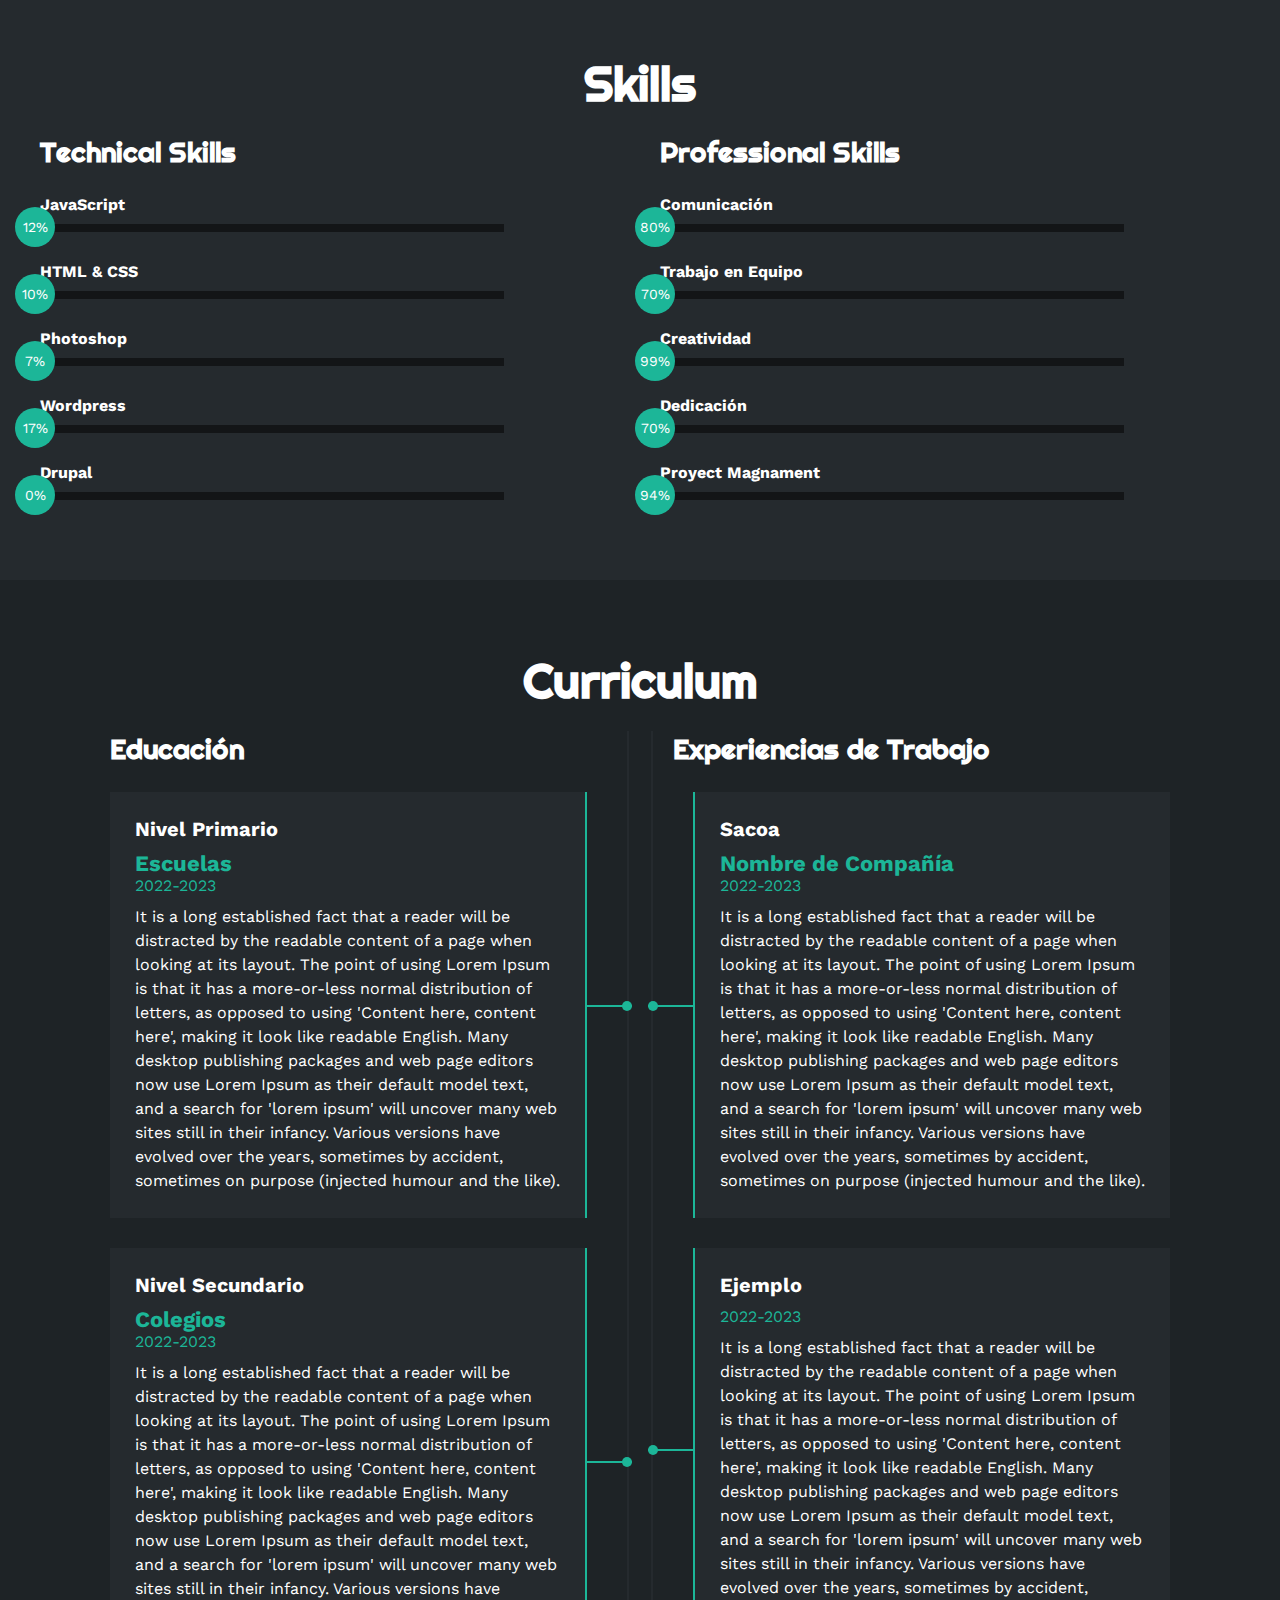
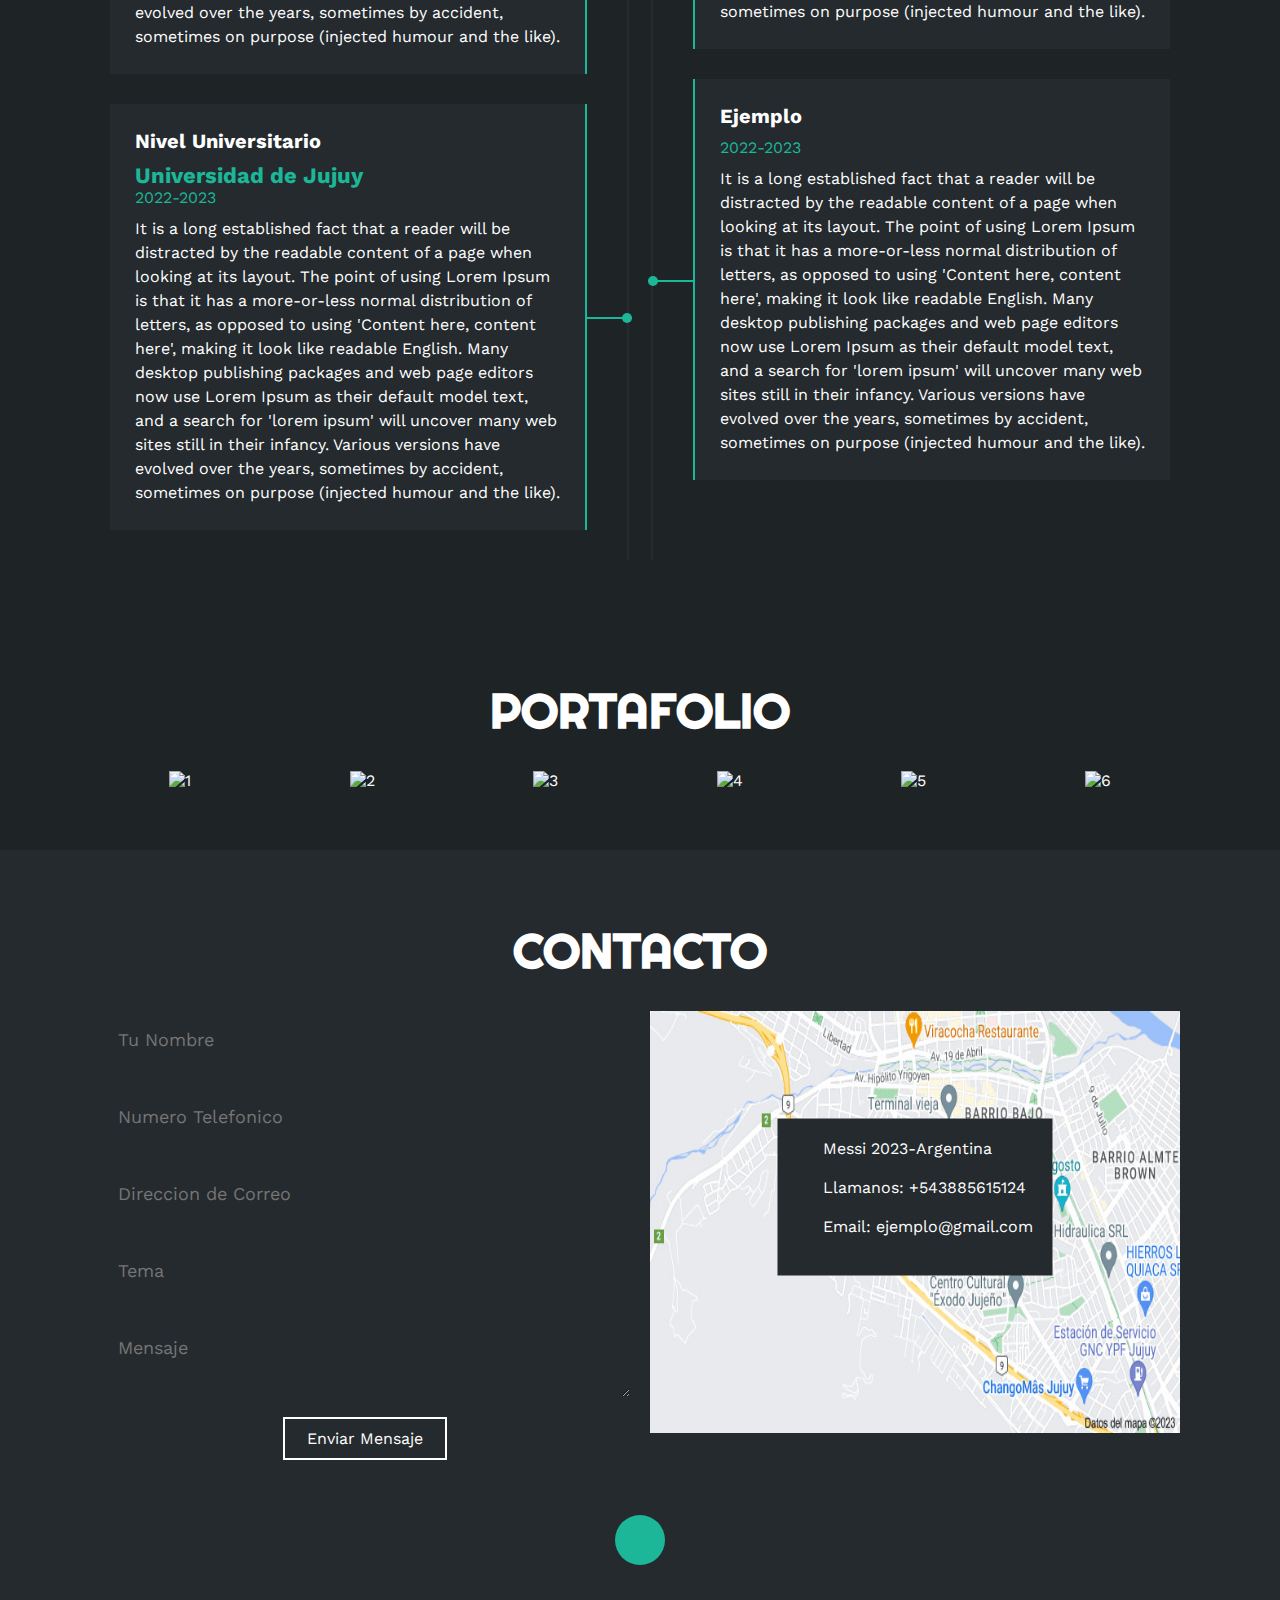
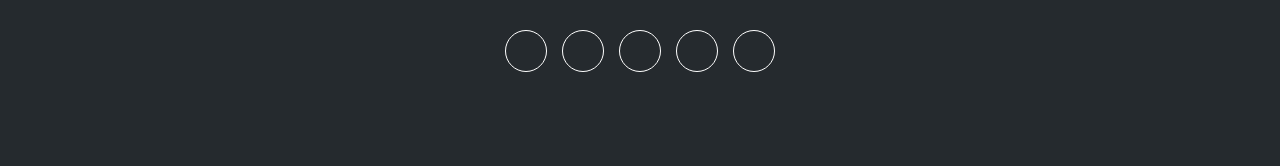
==== commit 1d33d924: "first commit" ====
--- a/web.html
+++ b/web.html
@@ -242,8 +242,8 @@
                 <div class="col izquierda">
                     <h3>Educación</h3>
                     <div class="item izq">
-                        <h4>Arte y Multimedia</h4>
-                        <span class="casa">Universidad de Jujuy</span>
+                        <h4>Nivel Primario</h4>
+                        <span class="casa">Escuelas</span>
                         <span class="fecha">2022-2023</span>
                         <p>It is a long established fact that a reader will be distracted by the readable content of a page when looking at its layout. The point of using Lorem Ipsum is that it has a more-or-less normal distribution of letters, as opposed to using 'Content here, content here', making it look like readable English. Many desktop publishing packages and web page editors now use Lorem Ipsum as their default model text, and a search for 'lorem ipsum' will uncover many web sites still in their infancy. Various versions have evolved over the years, sometimes by accident, sometimes on purpose (injected humour and the like).</p>
                         <div class="conectori">
@@ -251,8 +251,8 @@
                         </div>
                     </div>
                     <div class="item izq">
-                        <h4>Arte y Multimedia</h4>
-                        <span class="casa">Universidad de Jujuy</span>
+                        <h4>Nivel Secundario</h4>
+                        <span class="casa">Colegios</span>
                         <span class="fecha">2022-2023</span>
                         <p>It is a long established fact that a reader will be distracted by the readable content of a page when looking at its layout. The point of using Lorem Ipsum is that it has a more-or-less normal distribution of letters, as opposed to using 'Content here, content here', making it look like readable English. Many desktop publishing packages and web page editors now use Lorem Ipsum as their default model text, and a search for 'lorem ipsum' will uncover many web sites still in their infancy. Various versions have evolved over the years, sometimes by accident, sometimes on purpose (injected humour and the like).</p>
                         <div class="conectori">
@@ -260,7 +260,7 @@
                         </div>
                     </div>
                     <div class="item izq">
-                        <h4>Arte y Multimedia</h4>
+                        <h4>Nivel Universitario</h4>
                         <span class="casa">Universidad de Jujuy</span>
                         <span class="fecha">2022-2023</span>
                         <p>It is a long established fact that a reader will be distracted by the readable content of a page when looking at its layout. The point of using Lorem Ipsum is that it has a more-or-less normal distribution of letters, as opposed to using 'Content here, content here', making it look like readable English. Many desktop publishing packages and web page editors now use Lorem Ipsum as their default model text, and a search for 'lorem ipsum' will uncover many web sites still in their infancy. Various versions have evolved over the years, sometimes by accident, sometimes on purpose (injected humour and the like).</p>
@@ -272,7 +272,7 @@
                 <div class="col derecha">
                     <h3>Experiencias de Trabajo</h3>
                     <div class="item der">
-                        <h4>Front Developer</h4>
+                        <h4>Sacoa</h4>
                         <span class="casa">Nombre de Compañía</span>
                         <span class="fecha">2022-2023</span>
                         <p>It is a long established fact that a reader will be distracted by the readable content of a page when looking at its layout. The point of using Lorem Ipsum is that it has a more-or-less normal distribution of letters, as opposed to using 'Content here, content here', making it look like readable English. Many desktop publishing packages and web page editors now use Lorem Ipsum as their default model text, and a search for 'lorem ipsum' will uncover many web sites still in their infancy. Various versions have evolved over the years, sometimes by accident, sometimes on purpose (injected humour and the like).</p>
@@ -281,8 +281,8 @@
                         </div>
                     </div>
                     <div class="item der">
-                        <h4>Arte y Multimedia</h4>
-                        <span class="casa">Universidad de Jujuy</span>
+                        <h4>Ejemplo</h4>
+                        <span class="casa"> </span>
                         <span class="fecha">2022-2023</span>
                         <p>It is a long established fact that a reader will be distracted by the readable content of a page when looking at its layout. The point of using Lorem Ipsum is that it has a more-or-less normal distribution of letters, as opposed to using 'Content here, content here', making it look like readable English. Many desktop publishing packages and web page editors now use Lorem Ipsum as their default model text, and a search for 'lorem ipsum' will uncover many web sites still in their infancy. Various versions have evolved over the years, sometimes by accident, sometimes on purpose (injected humour and the like).</p>
                         <div class="conectord">
@@ -290,8 +290,8 @@
                         </div>
                     </div>
                     <div class="item der">
-                        <h4>Arte y Multimedia</h4>
-                        <span class="casa">Universidad de Jujuy</span>
+                        <h4>Ejemplo</h4>
+                        <span class="casa"> </span>
                         <span class="fecha">2022-2023</span>
                         <p>It is a long established fact that a reader will be distracted by the readable content of a page when looking at its layout. The point of using Lorem Ipsum is that it has a more-or-less normal distribution of letters, as opposed to using 'Content here, content here', making it look like readable English. Many desktop publishing packages and web page editors now use Lorem Ipsum as their default model text, and a search for 'lorem ipsum' will uncover many web sites still in their infancy. Various versions have evolved over the years, sometimes by accident, sometimes on purpose (injected humour and the like).</p>
                         <div class="conectord">
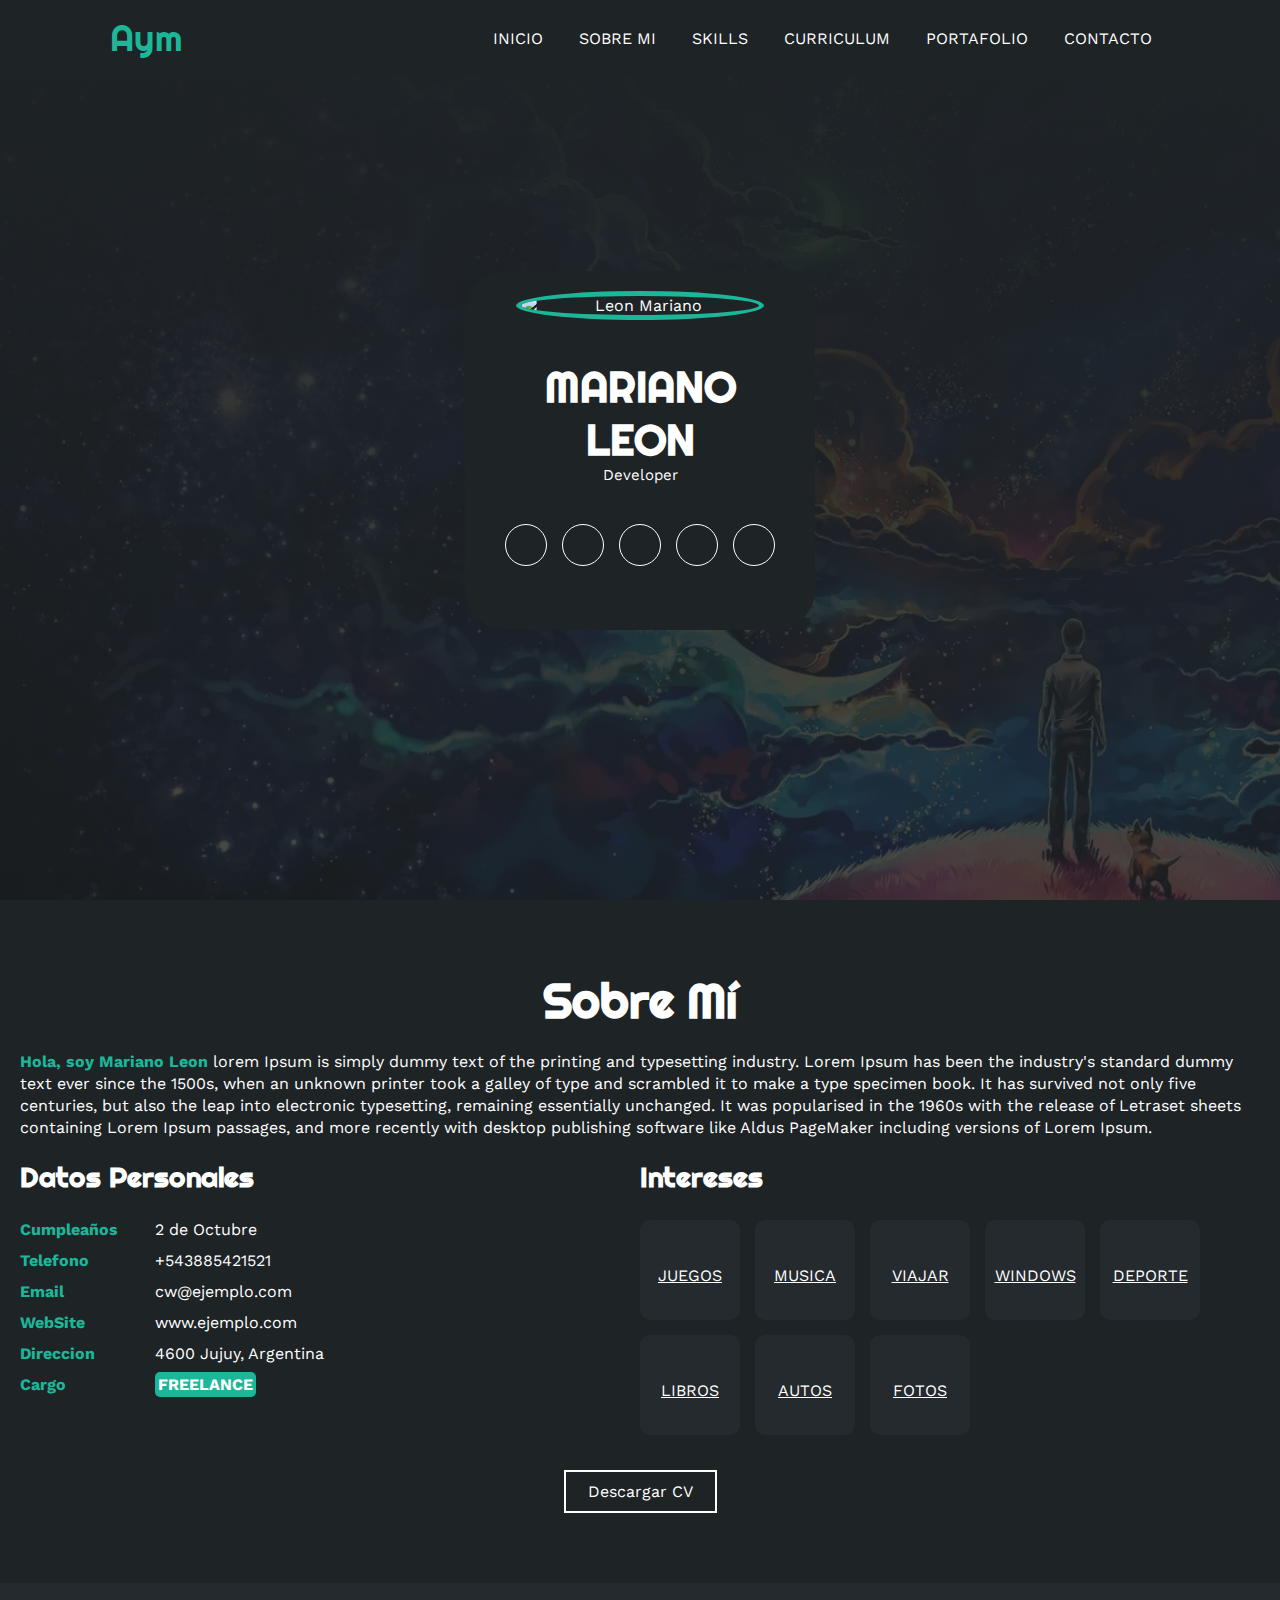
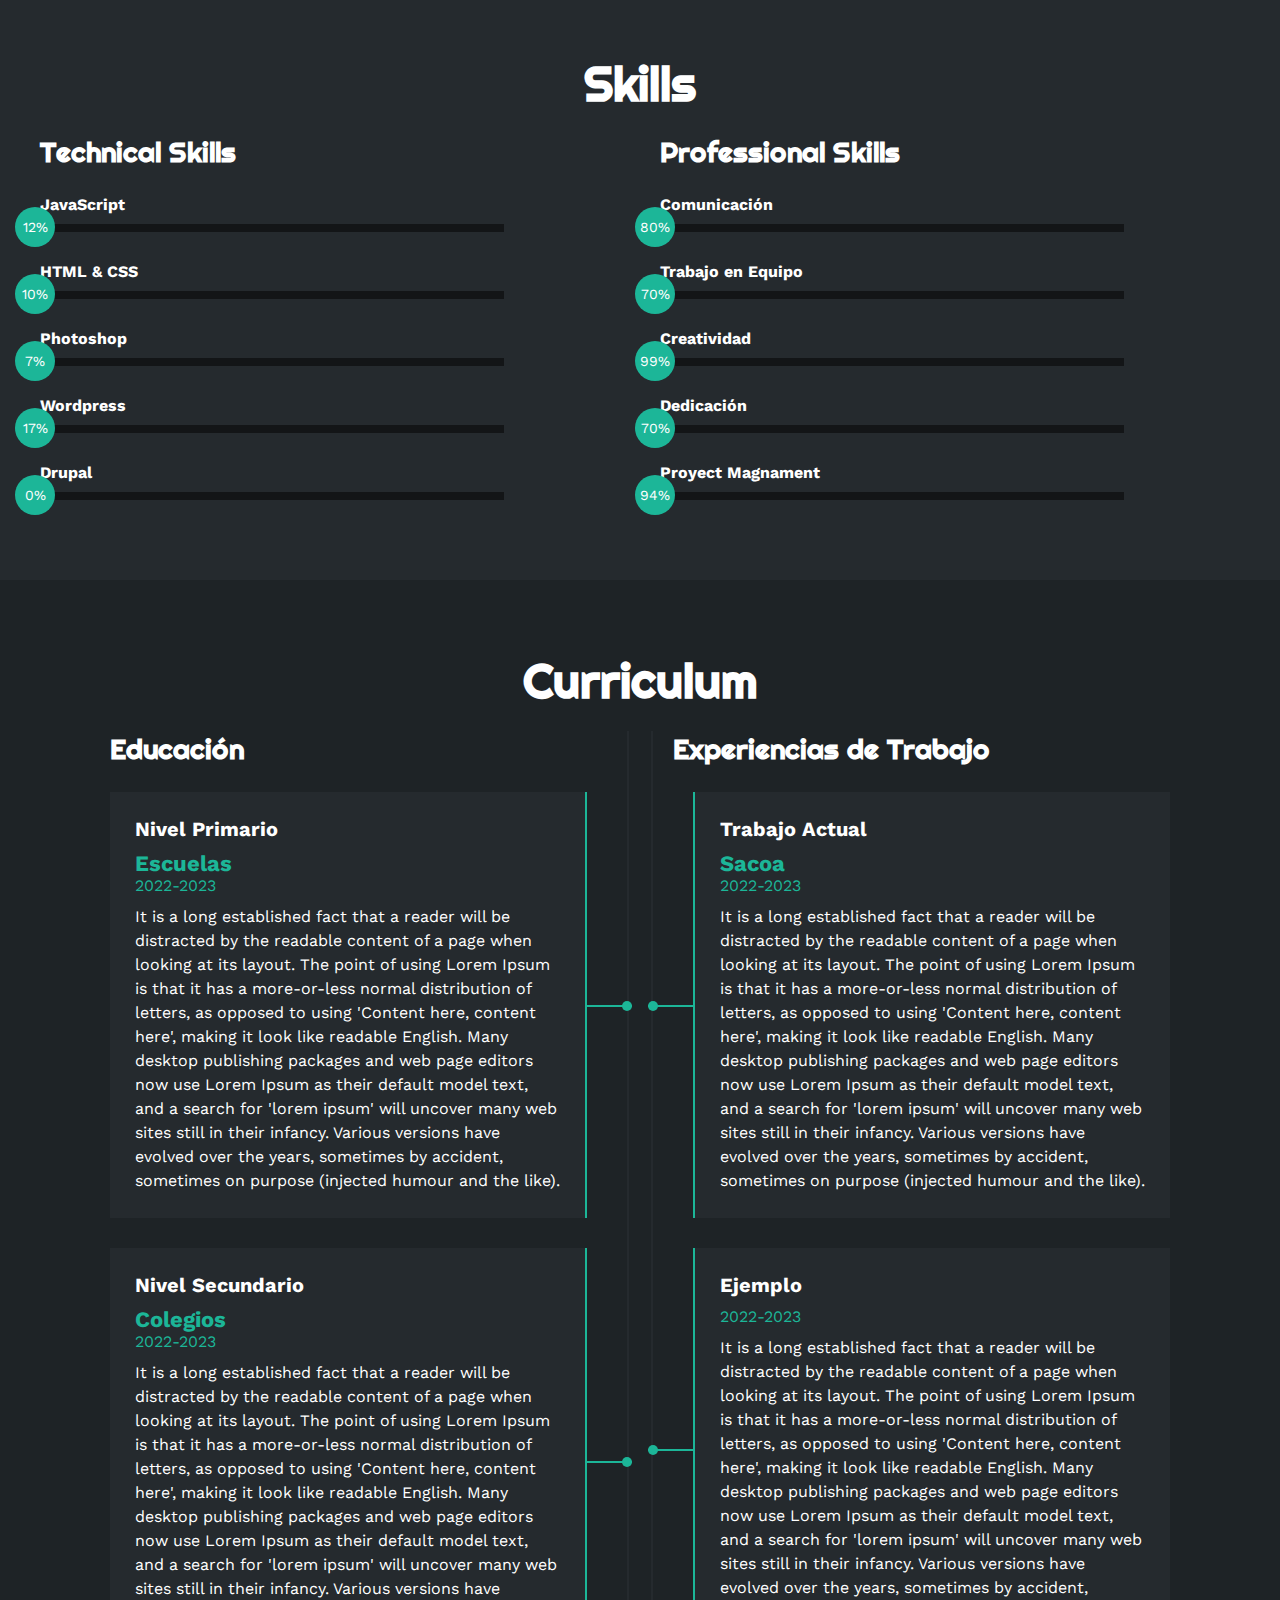
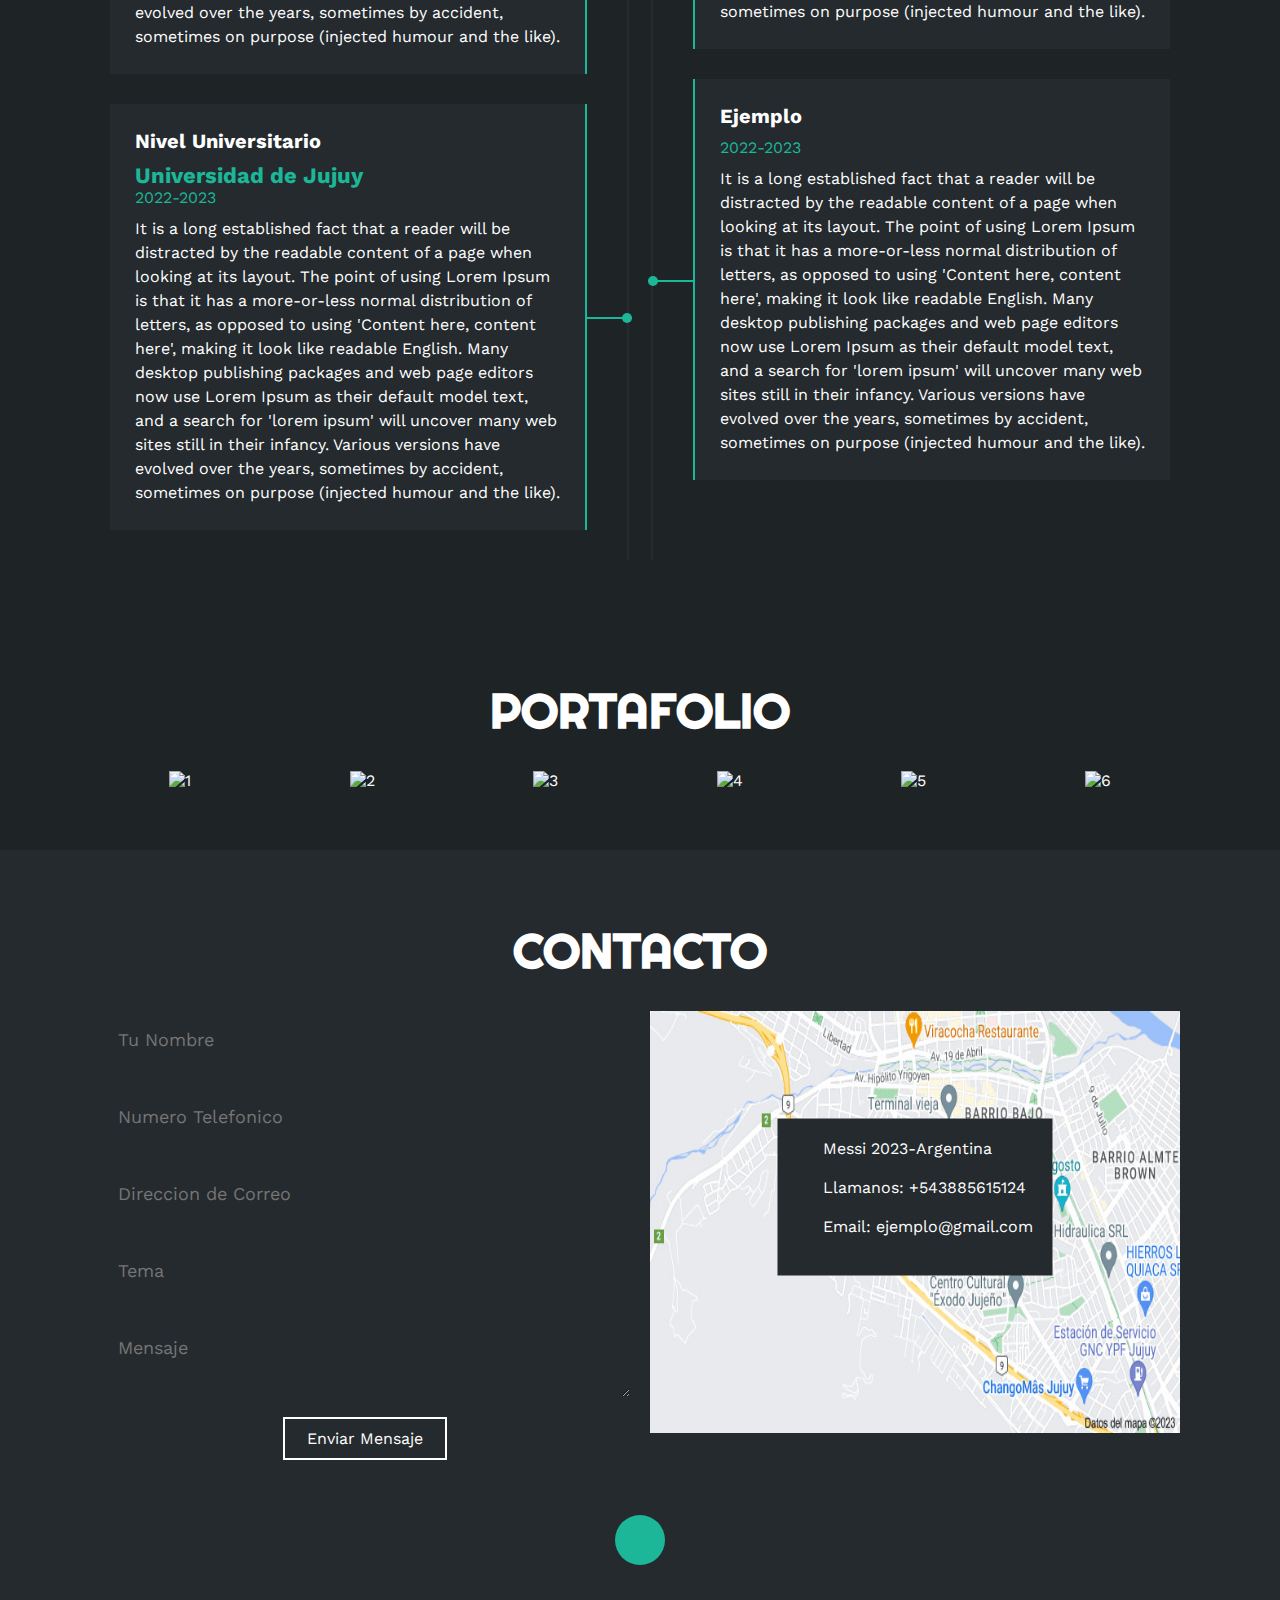
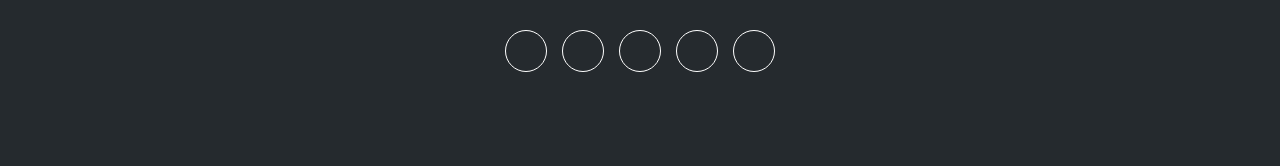
==== commit 3014c341: "Barra de lectura e icono" ====
--- a/web.html
+++ b/web.html
@@ -7,6 +7,7 @@
     <link rel="stylesheet" href="color.css">
     <link rel="stylesheet" href="https://cdnjs.cloudflare.com/ajax/libs/font-awesome/6.3.0/css/all.min.css" integrity="sha512-SzlrxWUlpfuzQ+pcUCosxcglQRNAq/DZjVsC0lE40xsADsfeQoEypE+enwcOiGjk/bSuGGKHEyjSoQ1zVisanQ==" crossorigin="anonymous" referrerpolicy="no-referrer" />
     <title>Portfolio</title>
+    <link rel="icon" href="Img/yo.ico">
 </head>
 <body>
     <!--MENU ENCABEZADO-->
@@ -29,9 +30,11 @@
                 <i class="fa-solid fa-bars"></i>
 
             </div>
+            <div id="barra-progreso"></div>
         </header>
     </div>
     <!--SECCION INICIO-->
+
     <section id="inicio" class="inicio">
         <div class="contenido-banner">
             <div class="contenedor-img">
@@ -47,7 +50,6 @@
                 <a href="#"><i class="fa-brands fa-whatsapp"></i></a>
             </div>
         </div>   
-
     </section>
     <!--SECCION SOBRE MI-->
     <section id="sobremi" class="sobremi">
@@ -97,35 +99,35 @@
                     <div class="contenedor-intereses">
                         <div class="interes">
                             <i class="fa-solid fa-gamepad"></i>
-                            <span>JUEGOS</span>
+                            <a href="#inicio" target="_blank"><span>JUEGOS</span></a>
                         </div>
                         <div class="interes">
                             <i class="fa-solid fa-headphones"></i>
-                            <span>MUSICA</span>
+                            <a href="#inicio" target="_blank"><span>MUSICA</span></a>
                         </div>
                         <div class="interes">
                             <i class="fa-solid fa-plane"></i>
-                            <span>VIAJAR</span>
+                            <a href="#inicio" target="_blank"><span>VIAJAR</span></a>
                         </div>
                         <div class="interes">
                             <i class="fa-brands fa-windows"></i>
-                            <span>WINDOWS</span>
+                            <a href="#inicio" target="_blank"><span>WINDOWS</span></a>
                         </div>
                         <div class="interes">
                             <i class="fa-solid fa-person-hiking"></i>
-                            <span>DEPORTE</span>
+                            <a href="#inicio" target="_blank"><span>DEPORTE</span></a>
                         </div>
                         <div class="interes">
                             <i class="fa-solid fa-book"></i>
-                            <span>LIBROS</span>
+                            <a href="#inicio" target="_blank"><span>LIBROS</span></a>
                         </div>
                         <div class="interes">
                             <i class="fa-solid fa-car"></i>
-                            <span>AUTOS</span>
+                            <a href="#inicio" target="_blank"><span>AUTOS</span></a>
                         </div>
                         <div class="interes">
                             <i class="fa-solid fa-camera"></i>
-                            <span>FOTOS</span>
+                            <a href="#inicio" target="_blank"><span>FOTOS</span></a>
                         </div>
                     </div>     
                 </div>
@@ -233,7 +235,7 @@
             </div>
 
         </div>
-    </section>
+    </section>    
     <!--SECCION CURRICULUM-->
     <section class="curriculum" id="curriculum">
         <div class="contenido-seccion">
@@ -272,8 +274,8 @@
                 <div class="col derecha">
                     <h3>Experiencias de Trabajo</h3>
                     <div class="item der">
-                        <h4>Sacoa</h4>
-                        <span class="casa">Nombre de Compañía</span>
+                        <h4>Trabajo Actual</h4>
+                        <span class="casa">Sacoa</span>
                         <span class="fecha">2022-2023</span>
                         <p>It is a long established fact that a reader will be distracted by the readable content of a page when looking at its layout. The point of using Lorem Ipsum is that it has a more-or-less normal distribution of letters, as opposed to using 'Content here, content here', making it look like readable English. Many desktop publishing packages and web page editors now use Lorem Ipsum as their default model text, and a search for 'lorem ipsum' will uncover many web sites still in their infancy. Various versions have evolved over the years, sometimes by accident, sometimes on purpose (injected humour and the like).</p>
                         <div class="conectord">
--- a/color.css
+++ b/color.css
@@ -9,6 +9,7 @@
 html{
     scroll-behavior: smooth;
 }
+
 .contenedor-header{
     background-color: #1e2326;
     position: fixed;
@@ -45,6 +46,18 @@
 }
 .contenedor-header header nav ul li a:hover{
     color: #1cb698;
+}
+#barra-progreso {
+    --scrollAmount: 0%;
+    
+    background-image: linear-gradient(120deg, #84fab0 0%, #8fd3f4 100%);
+    width: var(--scrollAmount);
+    /*  background: linear-gradient(to right, #F24E1E var(--scrollAmount), transparent 0);
+    width: 100%; */
+    
+    height: 5px;
+    position: fixed;
+    top: 60px;
 }
 .nav-responsive{
     background-color: #1cb698;
@@ -177,6 +190,15 @@
 .sobremi .fila .col .contenedor-intereses .interes:hover{
     background-color: #1cb698;
 }
+.sobremi .fila .col .contenedor-intereses .interes a:link{
+    color: #fff;
+}
+.sobremi .fila .col .contenedor-intereses .interes a:visited{
+    color: #fff;
+}
+.sobremi .fila .col .contenedor-intereses .interes a:hover{
+    color: hotpink;
+}
 .sobremi .fila .col .contenedor-intereses .interes i{
     font-size: 30px;
     margin-bottom: 10px;
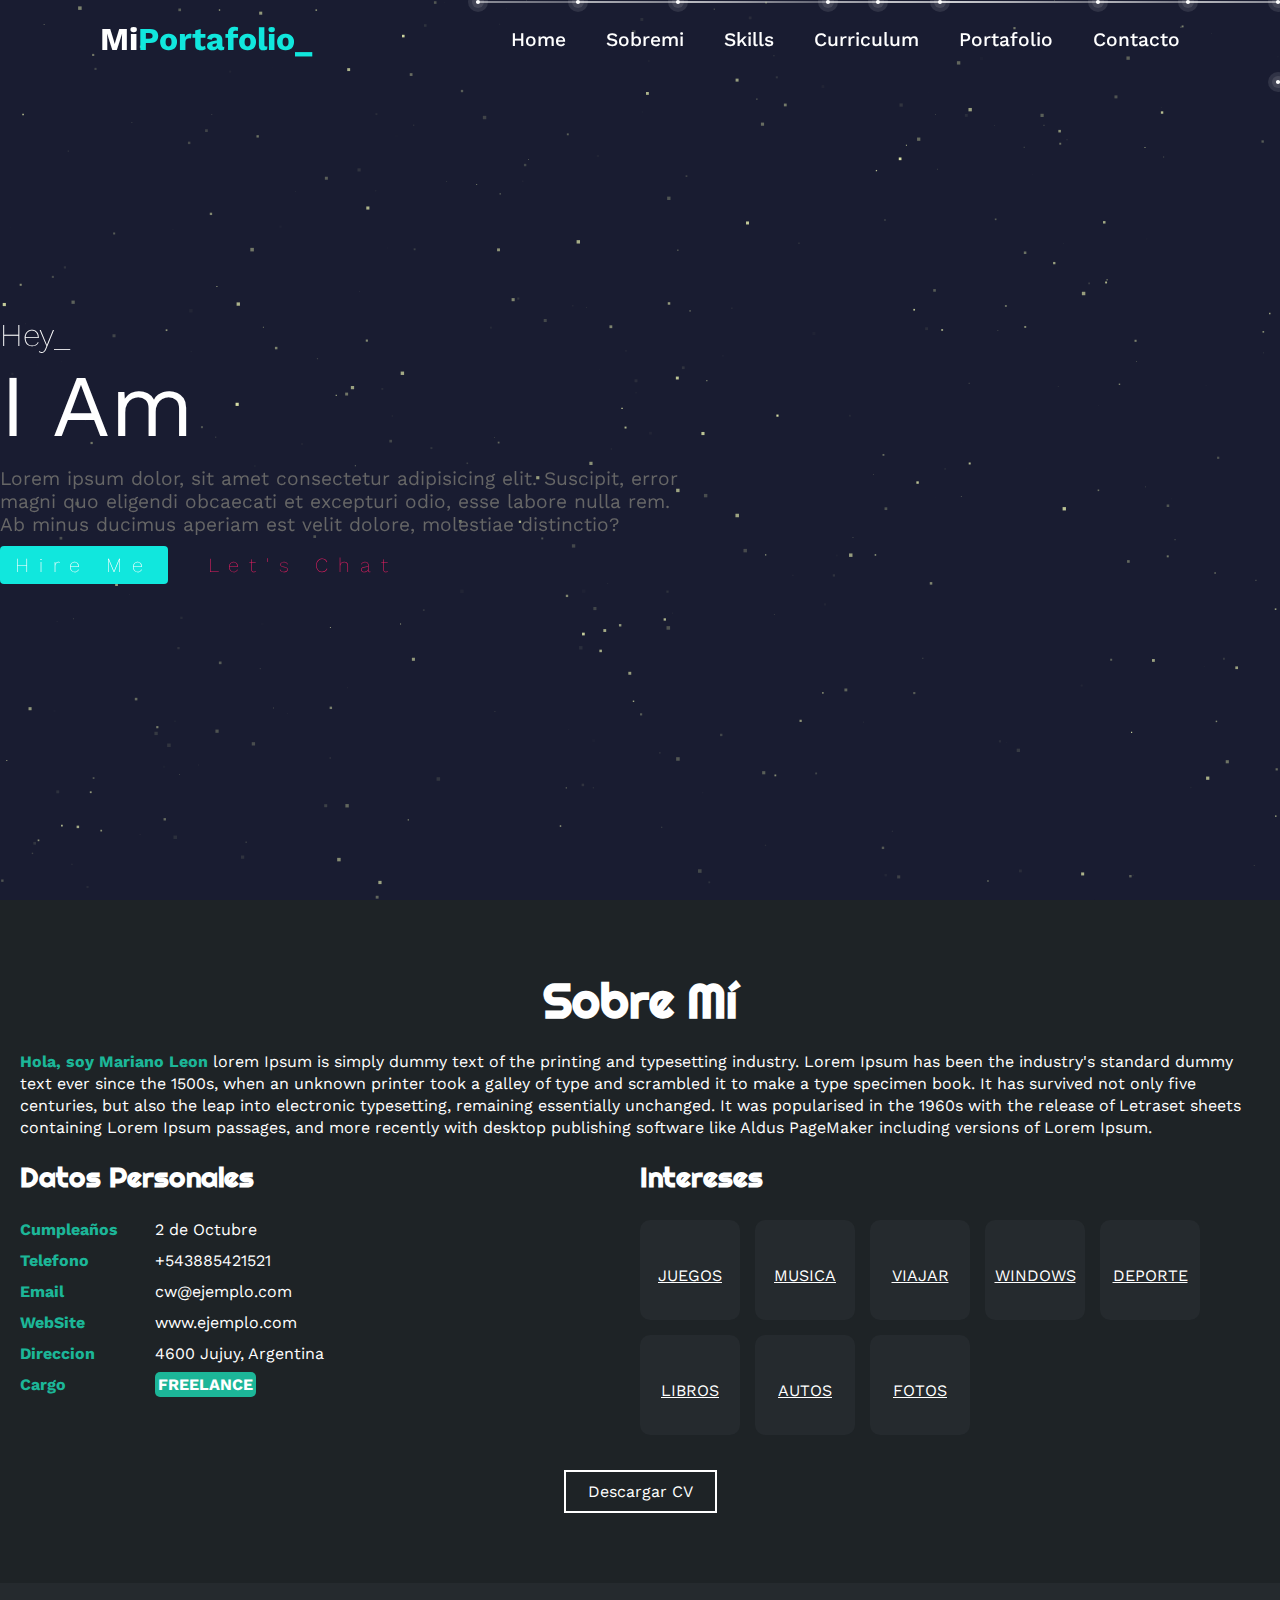
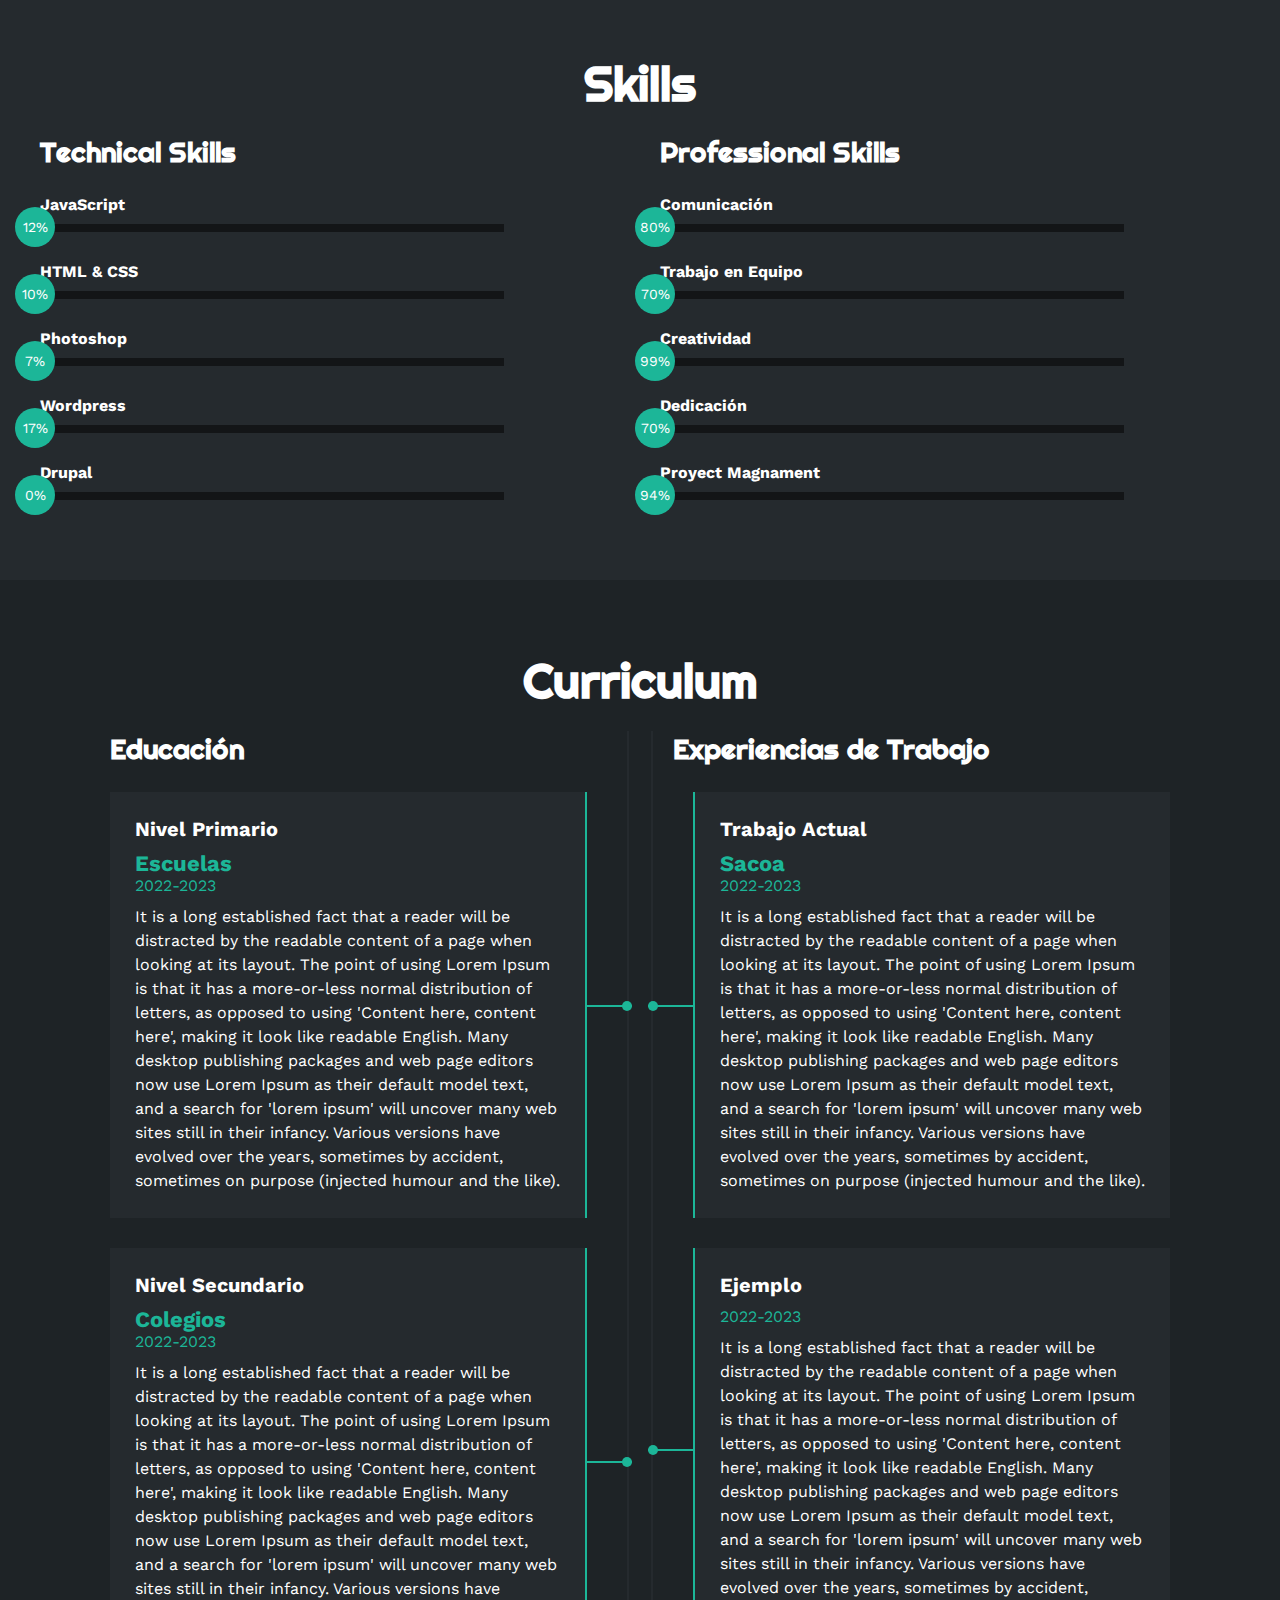
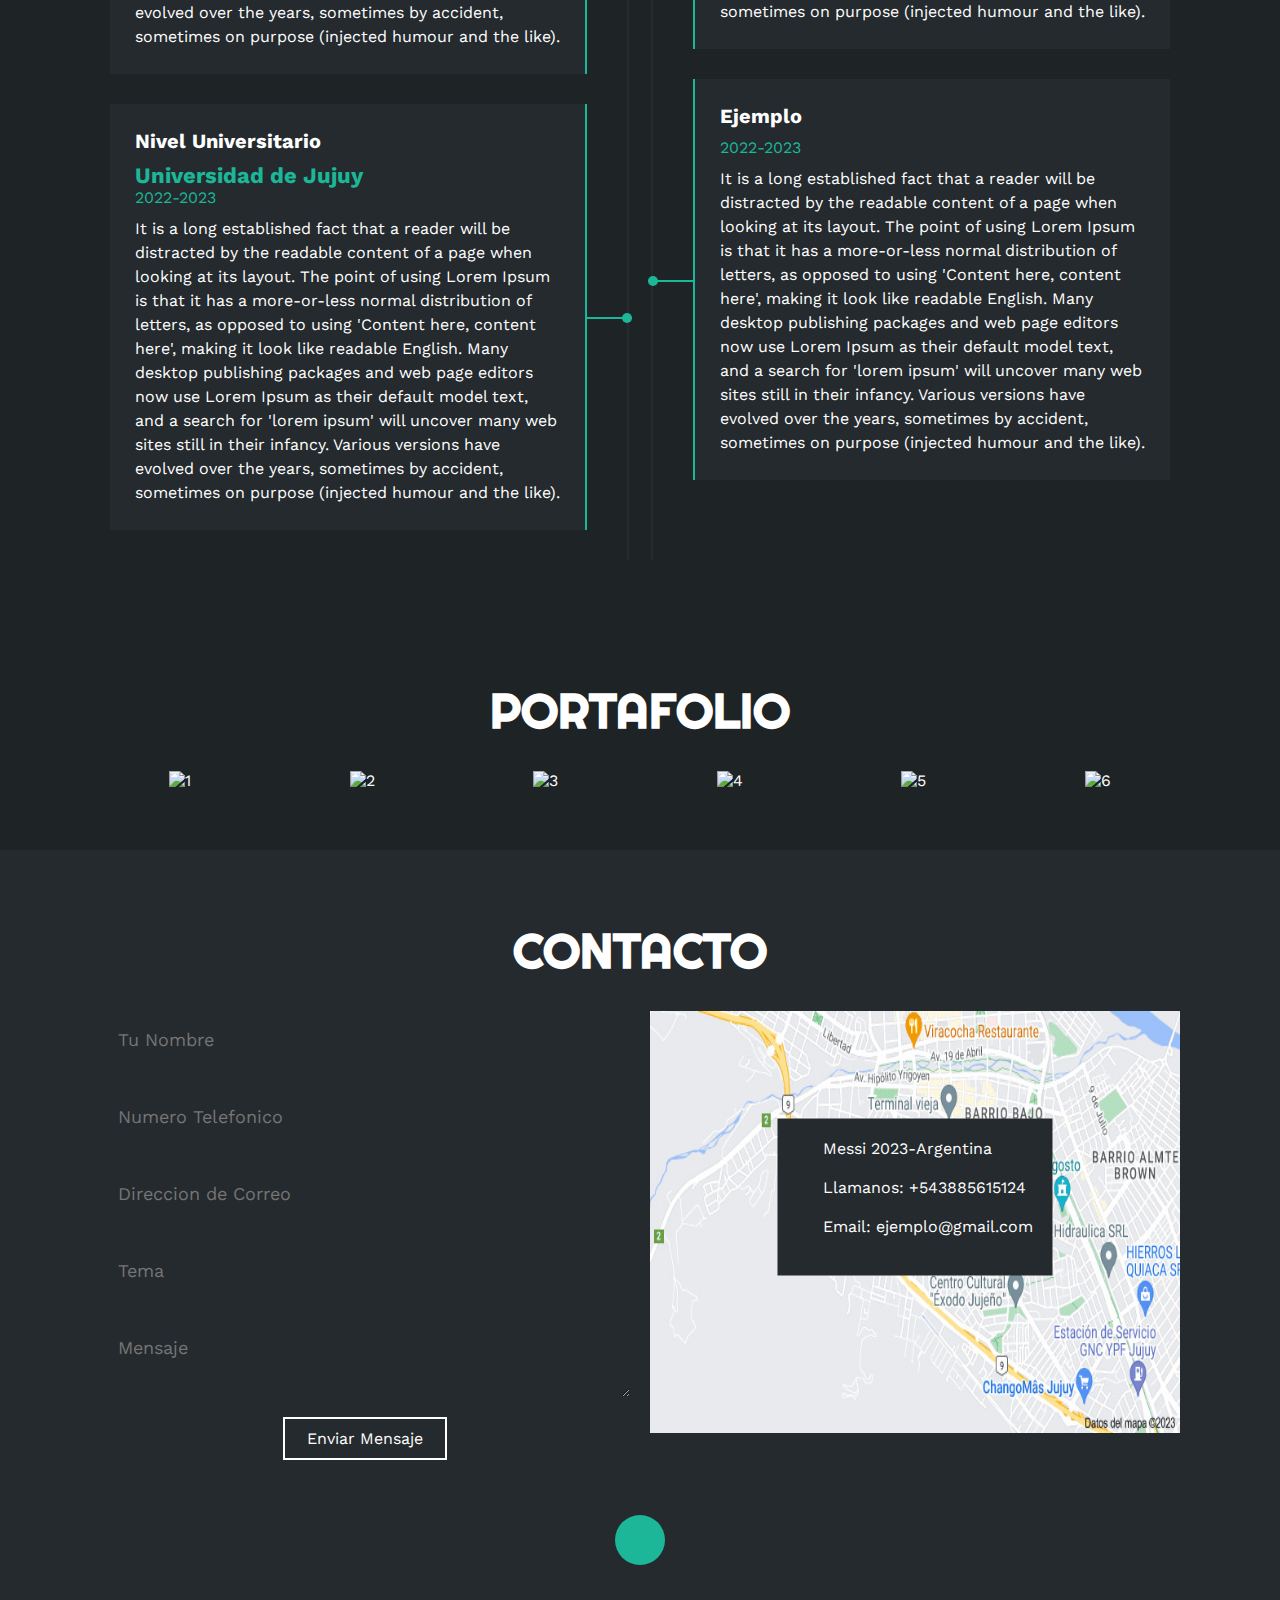
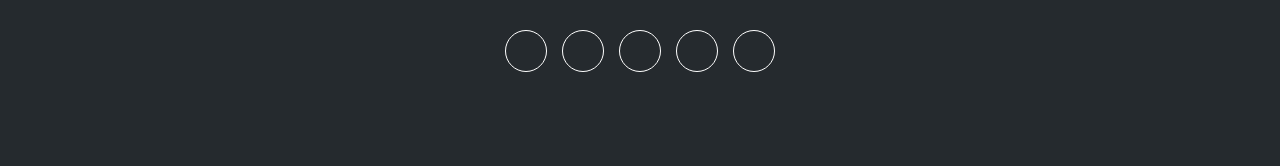
==== commit 19ec7b9d: "Actualizando pagina de inicio, agregando librerias y animaciones" ====
--- a/web.html
+++ b/web.html
@@ -5,52 +5,57 @@
     <meta http-equiv="X-UA-Compatible" content="IE=edge">
     <meta name="viewport" content="width=device-width, initial-scale=1.0">
     <link rel="stylesheet" href="color.css">
+    <link rel="stylesheet" href="B:\Normalize css\normalize.css">
     <link rel="stylesheet" href="https://cdnjs.cloudflare.com/ajax/libs/font-awesome/6.3.0/css/all.min.css" integrity="sha512-SzlrxWUlpfuzQ+pcUCosxcglQRNAq/DZjVsC0lE40xsADsfeQoEypE+enwcOiGjk/bSuGGKHEyjSoQ1zVisanQ==" crossorigin="anonymous" referrerpolicy="no-referrer" />
+    <link rel="stylesheet" href="https://kit.fontawesome.com/ef0433d7f4.css" crossorigin="anonymous">
     <title>Portfolio</title>
     <link rel="icon" href="Img/yo.ico">
 </head>
 <body>
-    <!--MENU ENCABEZADO-->
-    <div class="contenedor-header">
-        <header>
-            <div class="logo">
-                <a href="a">Aym</a>
-            </div>
-            <nav id="nav">
-                <ul>
-                    <li><a href="#inicio" onclick="seleccionar()">INICIO</a></li>
-                    <li><a href="#sobremi" onclick="seleccionar()">SOBRE MI</a></li>
-                    <li><a href="#skills" onclick="seleccionar()">SKILLS</a></li>
-                    <li><a href="#curriculum" onclick="seleccionar()">CURRICULUM</a></li>
-                    <li><a href="#portafolio" onclick="seleccionar()">PORTAFOLIO</a></li>
-                    <li><a href="#contacto" onclick="seleccionar()">CONTACTO</a></li>
-                </ul>
-            </nav>
-            <div class="nav-responsive" onclick="mostrarOcultarMenu()">
-                <i class="fa-solid fa-bars"></i>
-
-            </div>
-            <div id="barra-progreso"></div>
+    <!--HEADER-->
+    <!--SECCION INICIO-->
+
+    <section  class="inicio">
+    
+        <header class="nav">
+            <a href="#" class="logo"><span>Mi</span>Portafolio_</a>
+            <ul>
+                <li class="active"><i class="fa-solid fa-headphones"></i><a href="#">Home</a></li>
+                <li class="nav__li"><a href="#sobremi" onclick="seleccionar()">Sobremi</a></li>
+                <li class="nav__li"><i class="fa-regular fa-earth-americas"></i><a href="#">Skills</a></li>
+                <li class="nav__li"><a href="#">Curriculum</a></li>
+                <li class="nav__li"><a href="#">Portafolio</a></li>
+                <li class="nav__li"><a href="#">Contacto</a></li>
+            </ul>
         </header>
-    </div>
-    <!--SECCION INICIO-->
-
-    <section id="inicio" class="inicio">
-        <div class="contenido-banner">
-            <div class="contenedor-img">
-                <img src="img/yo.jpg" alt="Leon Mariano">  
-            </div>
-            <h1>MARIANO LEON</h1>
-            <h2>Developer</h2>
-            <div class="redes">
-                <a href="https://www.facebook.com/MarianoLeonHB" target="_blank"><i class="fa-brands fa-facebook"></i></a>
-                <a href="https://www.instagram.com/marianoleon_ok" target="_blank"><i class="fa-brands fa-instagram"></i></a>
-                <a href="#"><i class="fa-brands fa-twitter"></i></a>
-                <a href="#"><i class="fa-brands fa-telegram"></i></a>
-                <a href="#"><i class="fa-brands fa-whatsapp"></i></a>
-            </div>
-        </div>   
+        <div class="contenido">
+            <h3>Hey_</h3>
+            <h2>I Am <span id="text"> </span></h2>
+            <p>Lorem ipsum dolor, sit amet consectetur adipisicing elit. Suscipit, error magni quo eligendi 
+            obcaecati et excepturi odio, esse labore nulla rem. Ab minus ducimus aperiam est velit dolore, 
+            molestiae distinctio?</p>
+            <button>Hire Me</button>
+            <button class="chat"><ion-icon name="chatbubbles-outline"></ion-icon> Let's Chat</button>
+
+
+        </div>
+        
+        <section class="stars">
+            <span></span>
+            <span></span>
+            <span></span>
+            <span></span>
+            <span></span>
+            <span></span>
+            <span></span>
+            <span></span>
+            <span></span>
+            <span></span>
+        </section>
+        <div id="particles-js"></div>
+
     </section>
+    
     <!--SECCION SOBRE MI-->
     <section id="sobremi" class="sobremi">
         <div class="contenido-seccion">
@@ -410,10 +415,20 @@
             <a href="#"><i class="fa-brands fa-whatsapp"></i></a>
         </div>
     </footer>
-
+    
+    <script src="particles/particles.min.js"></script>
+    <script src="particles/particlesjs-config (1).json"></script>
     <script src="script.js"></script>
-
-
-
+    <script type="module" src="https://unpkg.com/ionicons@5.5.2/dist/ionicons/ionicons.esm.js"></script>
+    <script nomodule src="https://unpkg.com/ionicons@5.5.2/dist/ionicons/ionicons.js"></script>
+    <script src="https://unpkg.com/typed.js@2.0.132/dist/typed.umd.js"></script>
+    <script>
+        let typingText = new Typed ("#text", {strings : ["Mariano", "Designer", "Coder"], 
+        loop: true,
+        typeSpeed: 100,
+        backSpeed: 50,
+        backDelay: 1000,
+    });
+    </script>
 </body>
 </html>--- a/color.css
+++ b/color.css
@@ -1,108 +1,784 @@
 @import url('https://fonts.googleapis.com/css2?family=Righteous&family=Work+Sans:wght@100;200;300;400;600;800&display=swap');
+@import url('https://fonts.googleapis.com/css2?family=Gruppo&family=Tangerine:wght@400;700&display=swap');
+@import url('https://fonts.googleapis.com/css2?family=Poppins:ital,wght@0,100;0,200;0,300;0,400;0,500;0,600;1,100;1,200;1,300;1,400;1,500&display=swap');
+
 *{
     box-sizing: border-box;
     font-family: 'Work Sans';
     margin: 0;
     padding: 0;
-
-}
-html{
-    scroll-behavior: smooth;
-}
-
-.contenedor-header{
+}
+
+
+.inicio{
+    position: relative;
+    display: flex;
+    justify-content: space-between;
+    align-items: center;
+    padding: 0;
+    background-color: #191c31;
+    overflow: hidden;
+    transition: 0.2s;
+    height: 100vh; 
+}
+header
+{
+    position: absolute;
+    top: 0;
+    margin: 0;
+    left: 0;
+    width: 100%;
+    padding: 20px 100px;
+    display: flex;
+    justify-content: space-between;
+    align-items: center;
+    z-index: 30;
+}
+header .logo
+{
+    color: #11e7dd;
+    font-size: 2em;
+    font-weight: 700;
+    text-decoration: none;
+    transition: 0.5s;
+}
+header .logo span
+{
+    color: #fff;
+}
+header ul
+{
+    display: flex;
+    gap:40px
+}
+header ul li
+{
+    list-style: none;
+}
+header ul li a
+{
+    text-decoration: none;
+    font-weight: 500;
+    font-size: 1.2em;
+    color: #fff;
+    transition: 0.5s;
+}
+.contenido
+{
+    position: relative;
+    max-width: 700px;
+    z-index: 30;
+}
+.contenido h3
+{
+    font-size: 2em;
+    color: #fff;
+    font-weight: 200;
+    transition: 0.5ms;
+}
+.contenido h2
+{
+    font-size: 5.5em;
+    color: #fff;
+    font-weight: 400;
+    transition: 0.5s;
+
+}
+.contenido h2 span
+{
+    color:#e91e63;
+}
+.contenido p
+{
+    font-size: 1.2em;
+    color: #666;
+    margin: 10px 0;
+    transition: 0.5s;
+}
+.contenido button
+{
+    position: relative;
+    background-color: #11e7dd;
+    color: #fff;
+    border: none;
+    outline: none;
+    padding: 7px 15px;
+    font-size: 1.25em;
+    letter-spacing: 0.5em;
+    margin-right: 20px;
+    border-radius: 4px;
+    font-weight: 200;
+    cursor: pointer;
+    transition: 0.5s;
+    z-index: 30;
+}
+.contenido  .chat
+{
+    background: transparent;
+    color: #e91e63;
+    z-index: 30;
+}
+.contenido .chat .ion-icon
+{
+    position: relative;
+    top: 5px;
+    color: #e91e63;
+    font-size: 1em;
+}
+
+
+
+
+#particles-js
+{
+    position: absolute;
+    z-index: 100;
+    width: 100%;
+    height: 100vh;
+    z-index: 10;
+}
+
+.stars span
+{
+    position: absolute;
+    top: 50%;
+    left: 50%;
+    width: 4px;
+    height: 4px;
+    background-color: #fff;
+    border-radius: 50%;
+    box-shadow: 0 0 0 4px rgba(255, 255, 255, 0.1),
+    0 0 0 8px rgba(255, 255, 255, 0.1),
+    0 0 20px rgba(255, 255, 255, 0.1);
+    animation: animate 3s linear infinite;
+}
+.stars span::before{
+    content:'';
+    position: absolute;
+    top: 50%;
+    transform: translateY(-50%);
+    width: 300px;
+    height: 1px;
+    background:linear-gradient(90deg,#fff,transparent);
+}
+@keyframes animate{
+    0%
+    {
+        transform: rotate(315deg) translateX(0);
+        opacity: 1;
+    }
+    70%
+    {
+        opacity: 1;
+        background-color: #d6581d;
+        background:linear-gradient(90deg,#09ccee);
+    }
+    90%{
+        opacity: 1;
+        background-color: #d6581d;
+        background:linear-gradient(90deg,#d6581d,transparent);
+    }
+    100%
+    {
+        transform: rotate(315deg) translateX(-600px);
+        opacity: 0;
+    }
+}
+
+.stars span:nth-child(1){
+    top: 0;
+    right: 90px;
+    left: initial;
+    animation-delay: -.2;
+    animation-duration: 8s;
+}
+
+.inicio .stars span:nth-child(2){
+    top: 0;
+    right: 0px;
+    left: initial;
+    animation-delay: 0s;
+    animation-duration: 1s;
+}
+
+.inicio .stars span:nth-child(3){
+    top: 80px;
+    right: 0px;
+    left: initial;
+    animation-delay: 0.4s;
+    animation-duration: 2s;
+}
+.inicio .stars span:nth-child(4){
+    top: 0px;
+    right: 180px;
+    left: initial;
+    animation-delay: 0.6s;
+    animation-duration: 1.5s;
+}
+.inicio .stars span:nth-child(5){
+    top: 0px;
+    right: 400px;
+    left: initial;
+    animation-delay: 0.8s;
+    animation-duration: 2.5s;
+}
+.inicio .stars span:nth-child(6){
+    top: 0px;
+    right: 600px;
+    left: initial;
+    animation-delay: 1s;
+    animation-duration: 3s;
+}
+.inicio .stars span:nth-child(7){
+    top: 0px;
+    right: 338px;
+    left: initial;
+    animation-delay: 1.2s;
+    animation-duration: 2.75s;
+}
+.inicio .stars span:nth-child(8){
+    top: 0px;
+    right: 700px;
+    left: initial;
+    animation-delay: 1.4s;
+    animation-duration: 1.25s;
+}
+.inicio .stars span:nth-child(9){
+    top: 0px;
+    right: 800px;
+    left: initial;
+    animation-delay: 0.75s;
+    animation-duration: 2.25s;
+}
+.inicio .stars span:nth-child(10){
+    top: 0px;
+    right: 450px;
+    left: initial;
+    animation-delay: 2.75s;
+    animation-duration: 4.25s;
+}
+.inicio .me{
+    position: absolute;
+    top: 80px;
+    left: 16px;
+    font-size: 18px;
+    font-family: 'Courier New', Courier, monospace;
+
+}
+
+/*S E C C I O N SOBREMI*/
+
+.sobremi{
     background-color: #1e2326;
-    position: fixed;
+    color: #fff;
+    padding: 50px 20px;
+
+}
+.sobremi .contenido-seccion{
+    max-width: 1100 px;
+    margin: auto;
+}
+.sobremi h2{
+    font-size: 48px;
+    font-family: 'Righteous';
+    text-align: center;
+    padding: 20px 0;
+}
+.sobremi .contenido-seccion p{
+    font: 18px;
+    line-height: 22px;
+    margin-bottom: 20px;
+}
+.sobremi .contenido-seccion p span{
+    color: #1cb698;
+    font-weight: bold;
+}
+.sobremi .fila{
+    display: flex;
+}
+.sobremi .fila .col{
+    width: 50%;
+}
+.sobremi .fila .col h3{
+    font-size: 28px;
+    font-family: 'Righteous';
+    margin-bottom: 25px;
+}
+.sobremi .fila .col ul{
+    list-style: none;
+}
+.sobremi .fila .col ul li{
+    margin: 12px 0;
+}
+.sobremi .fila .col ul li strong{
+    display: inline-block;
+    color: #1cb698;
+    width: 130px;
+}
+.sobremi .fila .col ul li span{
+    background-color: #1cb698;
+    padding: 3px;
+    font-weight: bold;
+    border-radius: 5px;
+}
+.sobremi .fila .col .contenedor-intereses{
+    display: flex;
+    flex-wrap: wrap;
+}
+.sobremi .fila .col .contenedor-intereses .interes{
+    width: 100px;
+    height: 100px;
+    background-color: #252a2e;
+    border-radius: 10px;
+    margin: 0 15px 15px 0;
+    display: flex;
+    flex-direction: column;
+    align-items: center;
+    justify-content: center;
+    transition: .3s ;
+}
+.sobremi .fila .col .contenedor-intereses .interes:hover{
+    background-color: #1cb698;
+}
+.sobremi .fila .col .contenedor-intereses .interes a:link{
+    color: #fff;
+}
+.sobremi .fila .col .contenedor-intereses .interes a:visited{
+    color: #fff;
+}
+.sobremi .fila .col .contenedor-intereses .interes a:hover{
+    color: hotpink;
+}
+.sobremi .fila .col .contenedor-intereses .interes i{
+    font-size: 30px;
+    margin-bottom: 10px;
+}
+.sobremi button{
+    cursor: pointer;
+    background-color: transparent;
+    border: 2px solid #fff;
+    width: fit-content;
+    display: block;
+    margin: 20px auto;
+    padding: 10px 22px;
+    font-size: 16px;
+    color:#fff;
+    position: relative;
+    z-index: 10;
+}
+.sobremi button .overlay{ 
+    position: absolute;
+    top:0;
+    left: 0;
+    width: 0;
+    height: 100%;   
+    background-color: #1cb698;
+    z-index: -1;
+    transition: 1s;
+}
+.sobremi button:hover .overlay{
     width: 100%;
+}
+/*SECCION S K I L L S*/
+.skills{
+    background-color: #252a2e;
+    color: #fff;
+    padding: 50px 20px;
+
+}
+.skills .contenido-seccion{
+    max-width: 1100 px;
+    margin: auto;
+}
+.skills h2{
+    font-size: 48px;
+    font-family: 'Righteous';
+    text-align: center;
+    padding: 20px 0;
+}
+.skills .fila{
+    display: flex;
+}
+.skills .fila .col{
+    width: 50%;
+    padding: 0 20px;
+}
+.skills .fila .col h3{
+    font-size: 28px;
+    font-family: 'Righteous';
+    margin-bottom: 25px;
+}
+.skills .skill > span{
+    font-weight: bold;
+    display: block;
+    margin-bottom: 10px;
+}
+.skills .skill .barra-skill{
+    height: 8px;
+    width: 80%;
+    background-color: #131517;
+    position: relative;
+    margin-bottom: 30px;
+}
+.skills .skill .progreso{
+    background-color: #1cb698;
+    position: absolute;
     top: 0;
     left: 0;
-    z-index: 99;
-}
-.contenedor-header header{
+    height: 8px;
+}
+.skills .skill .barra-skill span{
+    position: absolute;
+    height: 40px;
+    width: 40px;
+    background-color: #1cb698;
+    border-radius: 50px;
+    line-height: 40px;
+    text-align: center;
+    top: -17px;
+    right: -15px;
+    font-size: 14px;
+}
+/*CLASES JAVASCRIPT*/
+.skills .skill .javascript{
+    width: 0%;
+    animation: 2s javascript forwards;
+}
+@keyframes javascript{
+    0%{width: 0%;}
+    100%{width: 12%;}
+}
+.skills .skill .htmlcss{
+    width: 0%;
+    animation: 2s htmlcss forwards;
+}
+@keyframes htmlcss{
+    0%{width: 0%;}
+    100%{width: 10%;}
+}
+.skills .skill .photoshop{
+    width: 0%;
+    animation: 2s photoshop forwards;
+}
+@keyframes photoshop{
+    0%{width: 0%;}
+    100%{width: 7%;}
+}
+.skills .skill .wordpress{
+    width: 0%;
+    animation: 2s wordpress forwards;
+}
+@keyframes wordpress{
+    0%{width: 0%;}
+    100%{width: 17%;}
+}
+.skills .skill .drupal{
+    width: 0%;
+    animation: 2s drupal forwards;
+}
+@keyframes drupal{
+    0%{width: 0%;}
+    100%{width: 0%;}
+}
+.skills .skill .comunicacion{
+    width: 0%;
+    animation: 2s comunicacion forwards;
+}
+@keyframes comunicacion{
+    0%{width: 0%;}
+    100%{width: 80%;}
+}
+.skills .skill .trabajo{
+    width: 0%;
+    animation: 2s trabajo forwards;
+}
+@keyframes trabajo{
+    0%{width: 0%;}
+    100%{width: 70%;}
+}
+.skills .skill .creatividad{
+    width: 0%;
+    animation: 2s creatividad forwards;
+}
+@keyframes creatividad{
+    0%{width: 0%;}
+    100%{width: 99%;}
+}
+.skills .skill .dedicacion{
+    width: 0%;
+    animation: 2s dedicacion forwards;
+}
+@keyframes dedicacion{
+    0%{width: 0%;}
+    100%{width: 70%;}
+}
+.skills .skill .proyect{
+    width: 0%;
+    animation: 2s proyect forwards;
+}
+@keyframes proyect{
+    0%{width: 0%;}
+    100%{width: 84%;}
+}
+/*SECCION CURRICULUM*/
+.curriculum{
+    background-color: #1e2326;
+    color: #fff;
+    padding: 50px 20px;
+}
+.curriculum .contenido-seccion{
     max-width: 1100px;
     margin: auto;
+}
+.curriculum h2{
+    font-size: 48px;
+    font-family: 'Righteous';
+    text-align: center;
+    padding: 20px 0;
+}
+.curriculum .fila{
     display: flex;
     justify-content: space-between;
-    align-items: center;
-    padding: 15px 20px;
-}
-.contenedor-header header .logo a{
+}
+.curriculum .fila .col{
+    width: 49%;
+    padding: 0 20px;
+}
+.curriculum .fila .col h3{
+    font-size: 28px;
     font-family: 'Righteous';
-    font-size: 36px;
+    margin-bottom: 25px;
+}
+.curriculum .fila .izquierda{
+    border-right: 2px solid #252a2e;
+}
+.curriculum .fila .derecha{
+    border-left: 2px solid #252a2e;
+}
+.curriculum .fila .item{
+    padding: 25px;
+    margin-bottom: 30px;
+    background-color: #252a2e;
+    position: relative;
+}
+.curriculum .fila .item h4{
+    font-size: 20px;
+    margin-bottom: 10px;
+}
+.curriculum .fila .item .casa{
     color: #1cb698;
-    text-decoration: none;
-}
-.contenedor-header header ul{
-    display: flex;
-    list-style:none;
-}
-.contenedor-header header nav ul li a{
-    text-align: none;
-    color: white;
-    margin: 0 15px;
-    padding: 3px;
-    transition: .5s;
-    text-decoration: none;
-}
-.contenedor-header header nav ul li a:hover{
+    font-size: 22px;
+    font-weight: bold;
+    display: block;
+}
+.curriculum .fila .item .fecha{
+    display: block;
     color: #1cb698;
-}
-#barra-progreso {
-    --scrollAmount: 0%;
-    
-    background-image: linear-gradient(120deg, #84fab0 0%, #8fd3f4 100%);
-    width: var(--scrollAmount);
-    /*  background: linear-gradient(to right, #F24E1E var(--scrollAmount), transparent 0);
-    width: 100%; */
-    
-    height: 5px;
-    position: fixed;
-    top: 60px;
-}
-.nav-responsive{
-    background-color: #1cb698;
-    color: #fff;
-    padding: 5px 10px;
-    border-radius: 5px;
+    margin-bottom: 10px;
+}
+.curriculum .fila .item p{
+    line-height: 24px;
+}
+.curriculum .fila .izq{
+    border-right: 2px solid #1cb698;
+    margin-right: 20px;
+}
+.curriculum .fila .der{
+    border-left: 2px solid #1cb698;
+    margin-left: 20px;
+}
+.curriculum .fila .item .conectori{
+    height: 2px;
+    background-color: #1cb698;
+    width: 47px;
+    position: absolute;
+    top: 50%;
+    right: -47px;
+    z-index: 5;
+}
+.curriculum .fila .item .conectori .circuloi{
+    display: block;
+    height: 10px;
+    width: 10px;
+    border-radius: 50%;
+    background-color: #1cb698;
+    float: right;
+    position: relative;
+    bottom: 4px;
+}
+.curriculum .fila .item .conectord{
+    height: 2px;
+    background-color: #1cb698;
+    width: 47px;
+    position: absolute;
+    top: 50%;
+    left: -47px;
+    z-index: 5;
+}
+.curriculum .fila .item .conectord .circulod{
+    display: block;
+    height: 10px;
+    width: 10px;
+    border-radius: 50%;
+    background-color: #1cb698;
+    float: left;
+    position: relative;
+    bottom: 4px;
+}
+/*SECCION P O R T A F O L I O*/
+.portafolio{
+    background-color: #1e2326;
+    color: #fff;
+    padding: 50px 20px;
+}
+.portafolio .contenido-seccion{
+    max-width: 1100px;
+    margin: auto;
+}
+.portafolio h2{
+    font-size: 48px;
+    font-family: 'Righteous';
+    text-align: center;
+    padding: 20px 0;
+}
+.portafolio .galeria{
+    display: flex;
+    flex-wrap: wrap;
+    justify-content: space-around;
+}
+.portafolio .galeria .proyecto{
+    position: relative;
+    max-width: 340px;
+    height: fit-content;
+    margin: 10px;
     cursor: pointer;
-    display:none
-}
-/*SECCION I N I C I O */
-.inicio{
-    background: linear-gradient(to top,rgba(30,35,38,.8),rgba(30, 35, 38, 1)),
-    url(Img/fondo.jpg);
-    background-size: cover;
-    height: 100vh;
-    color:#fff;
-    display: flex;
-    align-items: center;
-}
-.inicio .contenido-banner{
+}
+.portafolio .galeria .proyecto img{
+    width: 100%;
+    display: block;
+}
+.portafolio .galeria .proyecto .overlay{
+    position: absolute;
+    top: 0;
+    width: 100%;
+    height: 100%;
+    text-align: center;
+    background: linear-gradient(rgba(28, 182, 152, .8), rgba(28, 182, 152, .8));
+    display: flex;
+    flex-direction: column;
+    justify-content: center;
+    transition: 1s;
+    font-size: 18px;
+    letter-spacing: 3px;
+    opacity: 0;
+}
+.portafolio .galeria .proyecto .overlay h3{
+    margin-bottom: 20px;
+    transition: 1s;
+}
+.portafolio .galeria .proyecto .overlay:hover{
+    opacity: 1;
+}
+.portafolio .galeria .proyecto .overlay:hover h3{
+    margin-bottom: 0px;
+}
+/*SECCION C O N T A C T O */
+.contacto{
+    background-color: #252a2e;
+    color: #fff;
+    padding: 50px 0;
+}
+.contacto .contenido-seccion{
+    max-width: 1100px;
+    margin: auto;
+}
+.contacto h2{
+    font-size: 48px;
+    font-family: 'Righteous';
+    text-align: center;
+    padding: 20px 0;
+}
+.contacto .fila{
+    display: flex;
+}
+.contacto .col{
+    width: 50%;
+    padding: 10px;
+    position: relative;
+}
+.contacto .col input, .contacto .col textarea{
+    display: block;
+    width: 100%;
+    padding: 18px;
+    border: none;
+    margin-bottom: 20px;
+    background-color: #252a2e;
+    color: #fff;
+    font-size: 18px;
+}
+.contacto button{
+    cursor: pointer;
+    background-color: transparent;
+    border: 2px solid #fff;
+    width: fit-content;
+    display: block;
+    margin: 20px auto;
+    padding: 10px 22px;
+    font-size: 16px;
+    color: #fff;
+    position: relative;
+    z-index: 10;
+}
+.contacto button .overlay{
+    position: absolute;
+    top: 0;
+    left: 0;
+    width: 0;
+    height: 100%;
+    background-color: #1cb698;
+    z-index: -1;
+    transition: 1s;
+}
+.contacto button:hover .overlay{
+    width: 100%;
+}
+.contacto .col img{
+    width: 100%;
+    height: 90%;
+}
+.contacto .col .info{
+    position: absolute;
+    top: 40%;
+    background-color: #252a2e;
     padding: 20px;
-    background-color: #1e2326;
     max-width: 350px;
-    margin: auto;
+    left: 50%;
+    transform: translate(-50%,-50%);
+}
+.contacto .col .info ul{
+    list-style: none;
+}
+.contacto .col .info ul li{
+    margin-bottom: 20px;
+}
+.contacto .col .info ul li i{
+    color: #1cb698;
+    display: inline-block;
+    margin-right: 20px;
+}
+/*footer*/
+footer{
+    background-color: #252a2e;
+    color: #fff;
+    padding: 50px 0 30px 0;
     text-align: center;
-    border-radius: 40px;
-}
-.inicio .contenido-banner img{
-    margin-top: 40px;
-    border: 5px solid #1cb698;
-    display: block;
-    width: 80%;
-    margin: auto;
-    border-radius: 100%;
-}
-.inicio .contenido-banner h1{
-    margin-top: 40px;
-    font-size: 42px;
-    font-family: 'Righteous';
-}
-.inicio .contenido-banner h2{
-    font-size: 15px;
-    font-weight: normal;
-}
-.inicio .contenido-banner .redes a{
+    position: relative;
+    width: 100%;
+}
+footer .redes{
+    margin-bottom: 20px;
+}
+footer .redes a{
     color: #fff;
     display: inline-block;
     text-decoration: none;
@@ -114,531 +790,6 @@
     margin: 40px 5px;
     font-size: 20px;
     transition: .3s;
-
-}
-.inicio .contenido-banner .redes a:hover{
-    background-color: #1cb698;
-}
-.sobremi{
-    background-color: #1e2326;
-    color: #fff;
-    padding: 50px 20px;
-}
-.sobremi .contenido-seccion{
-    max-width: 1100 px;
-    margin: auto;
-}
-.sobremi h2{
-    font-size: 48px;
-    font-family: 'Righteous';
-    text-align: center;
-    padding: 20px 0;
-}
-.sobremi .contenido-seccion p{
-    font: 18px;
-    line-height: 22px;
-    margin-bottom: 20px;
-}
-.sobremi .contenido-seccion p span{
-    color: #1cb698;
-    font-weight: bold;
-}
-.sobremi .fila{
-    display: flex;
-}
-.sobremi .fila .col{
-    width: 50%;
-}
-.sobremi .fila .col h3{
-    font-size: 28px;
-    font-family: 'Righteous';
-    margin-bottom: 25px;
-}
-.sobremi .fila .col ul{
-    list-style: none;
-}
-.sobremi .fila .col ul li{
-    margin: 12px 0;
-}
-.sobremi .fila .col ul li strong{
-    display: inline-block;
-    color: #1cb698;
-    width: 130px;
-}
-.sobremi .fila .col ul li span{
-    background-color: #1cb698;
-    padding: 3px;
-    font-weight: bold;
-    border-radius: 5px;
-}
-.sobremi .fila .col .contenedor-intereses{
-    display: flex;
-    flex-wrap: wrap;
-}
-.sobremi .fila .col .contenedor-intereses .interes{
-    width: 100px;
-    height: 100px;
-    background-color: #252a2e;
-    border-radius: 10px;
-    margin: 0 15px 15px 0;
-    display: flex;
-    flex-direction: column;
-    align-items: center;
-    justify-content: center;
-    transition: .3s ;
-}
-.sobremi .fila .col .contenedor-intereses .interes:hover{
-    background-color: #1cb698;
-}
-.sobremi .fila .col .contenedor-intereses .interes a:link{
-    color: #fff;
-}
-.sobremi .fila .col .contenedor-intereses .interes a:visited{
-    color: #fff;
-}
-.sobremi .fila .col .contenedor-intereses .interes a:hover{
-    color: hotpink;
-}
-.sobremi .fila .col .contenedor-intereses .interes i{
-    font-size: 30px;
-    margin-bottom: 10px;
-}
-.sobremi button{
-    cursor: pointer;
-    background-color: transparent;
-    border: 2px solid #fff;
-    width: fit-content;
-    display: block;
-    margin: 20px auto;
-    padding: 10px 22px;
-    font-size: 16px;
-    color:#fff;
-    position: relative;
-    z-index: 10;
-}
-.sobremi button .overlay{ 
-    position: absolute;
-    top:0;
-    left: 0;
-    width: 0;
-    height: 100%;   
-    background-color: #1cb698;
-    z-index: -1;
-    transition: 1s;
-}
-.sobremi button:hover .overlay{
-    width: 100%;
-}
-/*SECCION S K I L L S*/
-.skills{
-    background-color: #252a2e;
-    color: #fff;
-    padding: 50px 20px;
-}
-.skills .contenido-seccion{
-    max-width: 1100 px;
-    margin: auto;
-}
-.skills h2{
-    font-size: 48px;
-    font-family: 'Righteous';
-    text-align: center;
-    padding: 20px 0;
-}
-.skills .fila{
-    display: flex;
-}
-.skills .fila .col{
-    width: 50%;
-    padding: 0 20px;
-}
-.skills .fila .col h3{
-    font-size: 28px;
-    font-family: 'Righteous';
-    margin-bottom: 25px;
-}
-.skills .skill > span{
-    font-weight: bold;
-    display: block;
-    margin-bottom: 10px;
-}
-.skills .skill .barra-skill{
-    height: 8px;
-    width: 80%;
-    background-color: #131517;
-    position: relative;
-    margin-bottom: 30px;
-}
-.skills .skill .progreso{
-    background-color: #1cb698;
-    position: absolute;
-    top: 0;
-    left: 0;
-    height: 8px;
-}
-.skills .skill .barra-skill span{
-    position: absolute;
-    height: 40px;
-    width: 40px;
-    background-color: #1cb698;
-    border-radius: 50px;
-    line-height: 40px;
-    text-align: center;
-    top: -17px;
-    right: -15px;
-    font-size: 14px;
-}
-/*CLASES JAVASCRIPT*/
-.skills .skill .javascript{
-    width: 0%;
-    animation: 2s javascript forwards;
-}
-@keyframes javascript{
-    0%{width: 0%;}
-    100%{width: 12%;}
-}
-.skills .skill .htmlcss{
-    width: 0%;
-    animation: 2s htmlcss forwards;
-}
-@keyframes htmlcss{
-    0%{width: 0%;}
-    100%{width: 10%;}
-}
-.skills .skill .photoshop{
-    width: 0%;
-    animation: 2s photoshop forwards;
-}
-@keyframes photoshop{
-    0%{width: 0%;}
-    100%{width: 7%;}
-}
-.skills .skill .wordpress{
-    width: 0%;
-    animation: 2s wordpress forwards;
-}
-@keyframes wordpress{
-    0%{width: 0%;}
-    100%{width: 17%;}
-}
-.skills .skill .drupal{
-    width: 0%;
-    animation: 2s drupal forwards;
-}
-@keyframes drupal{
-    0%{width: 0%;}
-    100%{width: 0%;}
-}
-.skills .skill .comunicacion{
-    width: 0%;
-    animation: 2s comunicacion forwards;
-}
-@keyframes comunicacion{
-    0%{width: 0%;}
-    100%{width: 80%;}
-}
-.skills .skill .trabajo{
-    width: 0%;
-    animation: 2s trabajo forwards;
-}
-@keyframes trabajo{
-    0%{width: 0%;}
-    100%{width: 70%;}
-}
-.skills .skill .creatividad{
-    width: 0%;
-    animation: 2s creatividad forwards;
-}
-@keyframes creatividad{
-    0%{width: 0%;}
-    100%{width: 99%;}
-}
-.skills .skill .dedicacion{
-    width: 0%;
-    animation: 2s dedicacion forwards;
-}
-@keyframes dedicacion{
-    0%{width: 0%;}
-    100%{width: 70%;}
-}
-.skills .skill .proyect{
-    width: 0%;
-    animation: 2s proyect forwards;
-}
-@keyframes proyect{
-    0%{width: 0%;}
-    100%{width: 84%;}
-}
-/*SECCION CURRICULUM*/
-.curriculum{
-    background-color: #1e2326;
-    color: #fff;
-    padding: 50px 20px;
-}
-.curriculum .contenido-seccion{
-    max-width: 1100px;
-    margin: auto;
-}
-.curriculum h2{
-    font-size: 48px;
-    font-family: 'Righteous';
-    text-align: center;
-    padding: 20px 0;
-}
-.curriculum .fila{
-    display: flex;
-    justify-content: space-between;
-}
-.curriculum .fila .col{
-    width: 49%;
-    padding: 0 20px;
-}
-.curriculum .fila .col h3{
-    font-size: 28px;
-    font-family: 'Righteous';
-    margin-bottom: 25px;
-}
-.curriculum .fila .izquierda{
-    border-right: 2px solid #252a2e;
-}
-.curriculum .fila .derecha{
-    border-left: 2px solid #252a2e;
-}
-.curriculum .fila .item{
-    padding: 25px;
-    margin-bottom: 30px;
-    background-color: #252a2e;
-    position: relative;
-}
-.curriculum .fila .item h4{
-    font-size: 20px;
-    margin-bottom: 10px;
-}
-.curriculum .fila .item .casa{
-    color: #1cb698;
-    font-size: 22px;
-    font-weight: bold;
-    display: block;
-}
-.curriculum .fila .item .fecha{
-    display: block;
-    color: #1cb698;
-    margin-bottom: 10px;
-}
-.curriculum .fila .item p{
-    line-height: 24px;
-}
-.curriculum .fila .izq{
-    border-right: 2px solid #1cb698;
-    margin-right: 20px;
-}
-.curriculum .fila .der{
-    border-left: 2px solid #1cb698;
-    margin-left: 20px;
-}
-.curriculum .fila .item .conectori{
-    height: 2px;
-    background-color: #1cb698;
-    width: 47px;
-    position: absolute;
-    top: 50%;
-    right: -47px;
-    z-index: 5;
-}
-.curriculum .fila .item .conectori .circuloi{
-    display: block;
-    height: 10px;
-    width: 10px;
-    border-radius: 50%;
-    background-color: #1cb698;
-    float: right;
-    position: relative;
-    bottom: 4px;
-}
-.curriculum .fila .item .conectord{
-    height: 2px;
-    background-color: #1cb698;
-    width: 47px;
-    position: absolute;
-    top: 50%;
-    left: -47px;
-    z-index: 5;
-}
-.curriculum .fila .item .conectord .circulod{
-    display: block;
-    height: 10px;
-    width: 10px;
-    border-radius: 50%;
-    background-color: #1cb698;
-    float: left;
-    position: relative;
-    bottom: 4px;
-}
-/*SECCION P O R T A F O L I O*/
-.portafolio{
-    background-color: #1e2326;
-    color: #fff;
-    padding: 50px 20px;
-}
-.portafolio .contenido-seccion{
-    max-width: 1100px;
-    margin: auto;
-}
-.portafolio h2{
-    font-size: 48px;
-    font-family: 'Righteous';
-    text-align: center;
-    padding: 20px 0;
-}
-.portafolio .galeria{
-    display: flex;
-    flex-wrap: wrap;
-    justify-content: space-around;
-}
-.portafolio .galeria .proyecto{
-    position: relative;
-    max-width: 340px;
-    height: fit-content;
-    margin: 10px;
-    cursor: pointer;
-}
-.portafolio .galeria .proyecto img{
-    width: 100%;
-    display: block;
-}
-.portafolio .galeria .proyecto .overlay{
-    position: absolute;
-    top: 0;
-    width: 100%;
-    height: 100%;
-    text-align: center;
-    background: linear-gradient(rgba(28, 182, 152, .8), rgba(28, 182, 152, .8));
-    display: flex;
-    flex-direction: column;
-    justify-content: center;
-    transition: 1s;
-    font-size: 18px;
-    letter-spacing: 3px;
-    opacity: 0;
-}
-.portafolio .galeria .proyecto .overlay h3{
-    margin-bottom: 20px;
-    transition: 1s;
-}
-.portafolio .galeria .proyecto .overlay:hover{
-    opacity: 1;
-}
-.portafolio .galeria .proyecto .overlay:hover h3{
-    margin-bottom: 0px;
-}
-/*SECCION C O N T A C T O */
-.contacto{
-    background-color: #252a2e;
-    color: #fff;
-    padding: 50px 0;
-}
-.contacto .contenido-seccion{
-    max-width: 1100px;
-    margin: auto;
-}
-.contacto h2{
-    font-size: 48px;
-    font-family: 'Righteous';
-    text-align: center;
-    padding: 20px 0;
-}
-.contacto .fila{
-    display: flex;
-}
-.contacto .col{
-    width: 50%;
-    padding: 10px;
-    position: relative;
-}
-.contacto .col input, .contacto .col textarea{
-    display: block;
-    width: 100%;
-    padding: 18px;
-    border: none;
-    margin-bottom: 20px;
-    background-color: #252a2e;
-    color: #fff;
-    font-size: 18px;
-}
-.contacto button{
-    cursor: pointer;
-    background-color: transparent;
-    border: 2px solid #fff;
-    width: fit-content;
-    display: block;
-    margin: 20px auto;
-    padding: 10px 22px;
-    font-size: 16px;
-    color: #fff;
-    position: relative;
-    z-index: 10;
-}
-.contacto button .overlay{
-    position: absolute;
-    top: 0;
-    left: 0;
-    width: 0;
-    height: 100%;
-    background-color: #1cb698;
-    z-index: -1;
-    transition: 1s;
-}
-.contacto button:hover .overlay{
-    width: 100%;
-}
-.contacto .col img{
-    width: 100%;
-    height: 90%;
-}
-.contacto .col .info{
-    position: absolute;
-    top: 40%;
-    background-color: #252a2e;
-    padding: 20px;
-    max-width: 350px;
-    left: 50%;
-    transform: translate(-50%,-50%);
-}
-.contacto .col .info ul{
-    list-style: none;
-}
-.contacto .col .info ul li{
-    margin-bottom: 20px;
-}
-.contacto .col .info ul li i{
-    color: #1cb698;
-    display: inline-block;
-    margin-right: 20px;
-}
-/*footer*/
-footer{
-    background-color: #252a2e;
-    color: #fff;
-    padding: 50px 0 30px 0;
-    text-align: center;
-    position: relative;
-    width: 100%;
-}
-footer .redes{
-    margin-bottom: 20px;
-}
-footer .redes a{
-    color: #fff;
-    display: inline-block;
-    text-decoration: none;
-    border: 1px solid #fff;
-    border-radius: 100%;
-    width: 42px;
-    height: 42px;
-    line-height: 42px;
-    margin: 40px 5px;
-    font-size: 20px;
-    transition: .3s;
 }
 footer .arriba{
     display: block;
@@ -720,4 +871,15 @@
     .contacto .fila .col{
         width: 100%;
     }
-}+}
+/*CIRCULO
+.circle {
+    height: 24px;
+    width: 24px;
+    border-radius: 24px;
+    background-color: black;
+    position: fixed; 
+    top: 0;
+    left: 0;
+    pointer-events: none;
+    z-index: 99999999; /* so that it stays on top of all other elements} */
